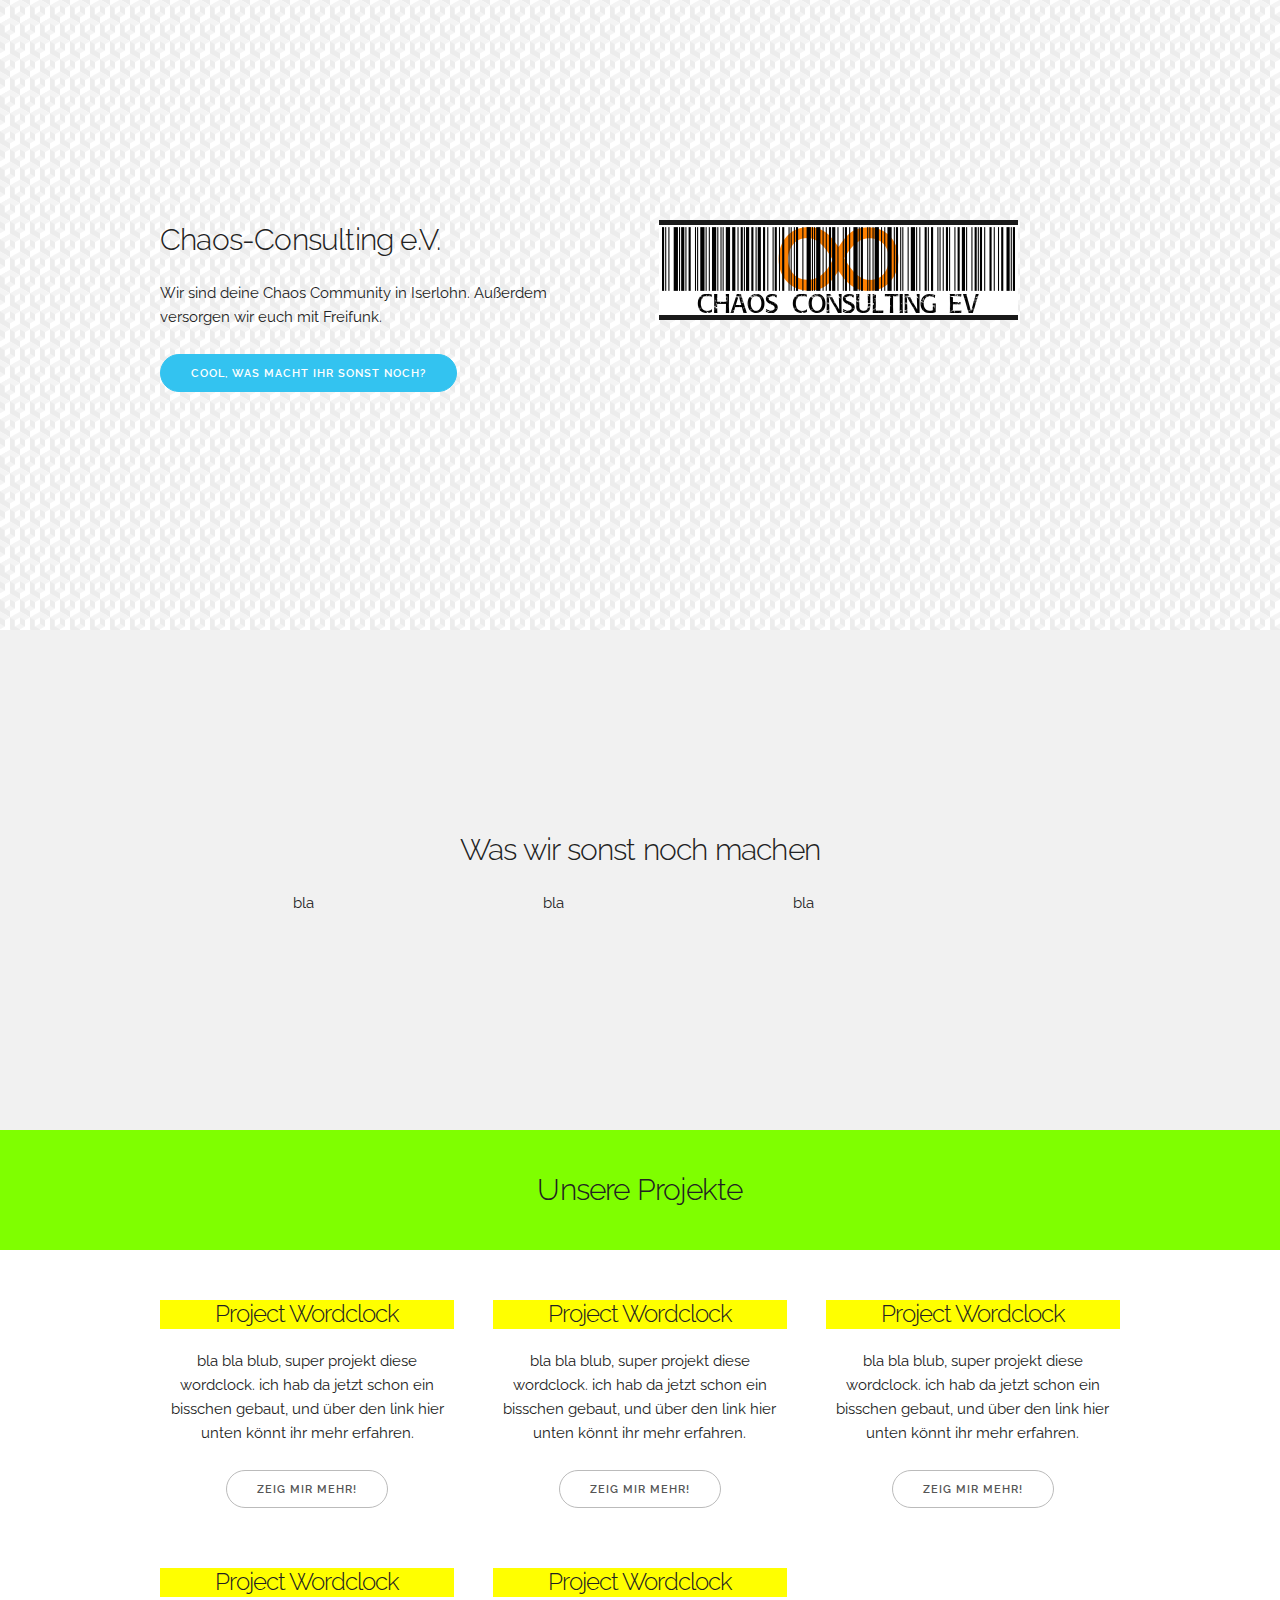
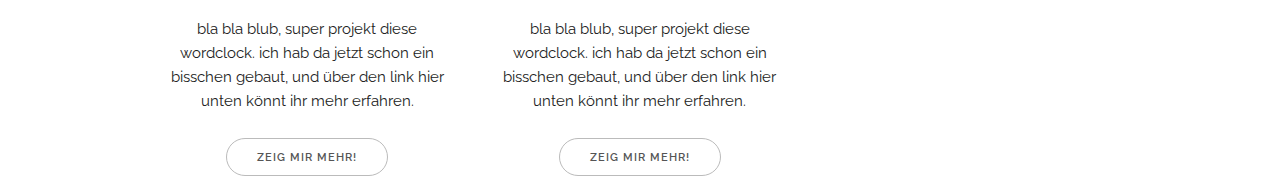
==== index.html @ 40492f84 "Started to work on the new design" ====
<!doctype html>
<html class="no-js" lang="de">
<head>
    <meta charset="utf-8">
    <meta http-equiv="x-ua-compatible" content="ie=edge">
    <title>Chaos Consulting e.V.</title>
    <meta name="description" content="Chaos Consulting e.V. Iserlohn">
    <meta name="viewport" content="width=device-width, initial-scale=1">

    <link href="//fonts.googleapis.com/css?family=Raleway:400,300,600" rel="stylesheet" type="text/css">

    <link rel="stylesheet" href="css/normalize.css">
    <link rel="stylesheet" href="css/skeleton.css">
    <link rel="stylesheet" href="css/sections.css">
    <link rel="stylesheet" href="css/custom.css">
    <link rel="stylesheet" href="css/font-awesome.min.css">

    <link rel="icon" type="image/png" href="images/favicon.png">
    <!--<link rel="apple-touch-icon" href="apple-touch-icon.png">-->
</head>
<body>
<!--[if lt IE 8]>
<p class="browserupgrade">You are using an <strong>outdated</strong> browser. Please <a href="http://browsehappy.com/">upgrade your browser</a> to improve your experience.</p>
<![endif]-->

<div class="section hero">
    <div class="container">
        <div class="row">
            <div class="six columns">
                <h4>Chaos-Consulting e.V.</h4>
                <p>
                    Wir sind deine Chaos Community in Iserlohn.
                    Außerdem versorgen wir euch mit Freifunk.
                </p>
                <a class="button button-primary">Cool, was macht ihr sonst noch?</a>
            </div>
            <div class="six columns">
                <img src="images/cc_header.png">
            </div>
        </div>
    </div>
</div>

<div class="section what-we-do">
    <div class="container">
        <div class="row">
            <div class="twelve columns">
                <h4>Was wir sonst noch machen</h4>
            </div>
            <div class="three columns">
                <p>bla</p>
            </div>
            <div class="three columns">
                <p>bla</p>
            </div>
            <div class="three columns">
                <p>bla</p>
            </div>
        </div>
    </div>
</div>

<div class="heading">
    <div class="container">
        <h4>Unsere Projekte</h4>
    </div>
</div>

<div class="projects">
    <div class="container">
        <div class="row">
            <div class="four columns project">
                <h1 class="sectionedit1">Project Wordclock</h1>
                <div class="level1">
                    <p>
                        bla bla blub, super projekt diese wordclock. ich hab da jetzt schon ein bisschen gebaut, und
                        über den link hier unten könnt ihr mehr erfahren.
                    </p>
                </div>
                <a href="#" class="button">Zeig mir mehr!</a>
            </div>
            <div class="four columns project">
                <h1 class="sectionedit1">Project Wordclock</h1>
                <div class="level1">
                    <p>
                        bla bla blub, super projekt diese wordclock. ich hab da jetzt schon ein bisschen gebaut, und
                        über den link hier unten könnt ihr mehr erfahren.
                    </p>
                </div>
                <a href="#" class="button">Zeig mir mehr!</a>
            </div>
            <div class="four columns project">
                <h1 class="sectionedit1">Project Wordclock</h1>
                <div class="level1">
                    <p>
                        bla bla blub, super projekt diese wordclock. ich hab da jetzt schon ein bisschen gebaut, und
                        über den link hier unten könnt ihr mehr erfahren.
                    </p>
                </div>
                <a href="#" class="button">Zeig mir mehr!</a>
            </div>
        </div>
        <div class="row">
            <div class="four columns project">
                <h1 class="sectionedit1">Project Wordclock</h1>
                <div class="level1">
                    <p>
                        bla bla blub, super projekt diese wordclock. ich hab da jetzt schon ein bisschen gebaut, und
                        über den link hier unten könnt ihr mehr erfahren.
                    </p>
                </div>
                <a href="#" class="button">Zeig mir mehr!</a>
            </div>
            <div class="four columns project">
                <h1 class="sectionedit1">Project Wordclock</h1>
                <div class="level1">
                    <p>
                        bla bla blub, super projekt diese wordclock. ich hab da jetzt schon ein bisschen gebaut, und
                        über den link hier unten könnt ihr mehr erfahren.
                    </p>
                </div>
                <a href="#" class="button">Zeig mir mehr!</a>
            </div>
        </div>
    </div>
</div>

</body>
</html>
---- css/skeleton.css ----
/*
* Skeleton V2.0.4
* Copyright 2014, Dave Gamache
* www.getskeleton.com
* Free to use under the MIT license.
* http://www.opensource.org/licenses/mit-license.php
* 12/29/2014
*/


/* Table of contents
––––––––––––––––––––––––––––––––––––––––––––––––––
- Grid
- Base Styles
- Typography
- Links
- Buttons
- Forms
- Lists
- Code
- Tables
- Spacing
- Utilities
- Clearing
- Media Queries
*/


/* Grid
–––––––––––––––––––––––––––––––––––––––––––––––––– */
.container {
  position: relative;
  width: 100%;
  max-width: 960px;
  margin: 0 auto;
  padding: 0 20px;
  box-sizing: border-box; }
.column,
.columns {
  width: 100%;
  float: left;
  box-sizing: border-box; }

/* For devices larger than 400px */
@media (min-width: 400px) {
  .container {
    width: 85%;
    padding: 0; }
}

/* For devices larger than 550px */
@media (min-width: 550px) {
  .container {
    width: 80%; }
  .column,
  .columns {
    margin-left: 4%; }
  .column:first-child,
  .columns:first-child {
    margin-left: 0; }

  .one.column,
  .one.columns                    { width: 4.66666666667%; }
  .two.columns                    { width: 13.3333333333%; }
  .three.columns                  { width: 22%;            }
  .four.columns                   { width: 30.6666666667%; }
  .five.columns                   { width: 39.3333333333%; }
  .six.columns                    { width: 48%;            }
  .seven.columns                  { width: 56.6666666667%; }
  .eight.columns                  { width: 65.3333333333%; }
  .nine.columns                   { width: 74.0%;          }
  .ten.columns                    { width: 82.6666666667%; }
  .eleven.columns                 { width: 91.3333333333%; }
  .twelve.columns                 { width: 100%; margin-left: 0; }

  .one-third.column               { width: 30.6666666667%; }
  .two-thirds.column              { width: 65.3333333333%; }

  .one-half.column                { width: 48%; }

  /* Offsets */
  .offset-by-one.column,
  .offset-by-one.columns          { margin-left: 8.66666666667%; }
  .offset-by-two.column,
  .offset-by-two.columns          { margin-left: 17.3333333333%; }
  .offset-by-three.column,
  .offset-by-three.columns        { margin-left: 26%;            }
  .offset-by-four.column,
  .offset-by-four.columns         { margin-left: 34.6666666667%; }
  .offset-by-five.column,
  .offset-by-five.columns         { margin-left: 43.3333333333%; }
  .offset-by-six.column,
  .offset-by-six.columns          { margin-left: 52%;            }
  .offset-by-seven.column,
  .offset-by-seven.columns        { margin-left: 60.6666666667%; }
  .offset-by-eight.column,
  .offset-by-eight.columns        { margin-left: 69.3333333333%; }
  .offset-by-nine.column,
  .offset-by-nine.columns         { margin-left: 78.0%;          }
  .offset-by-ten.column,
  .offset-by-ten.columns          { margin-left: 86.6666666667%; }
  .offset-by-eleven.column,
  .offset-by-eleven.columns       { margin-left: 95.3333333333%; }

  .offset-by-one-third.column,
  .offset-by-one-third.columns    { margin-left: 34.6666666667%; }
  .offset-by-two-thirds.column,
  .offset-by-two-thirds.columns   { margin-left: 69.3333333333%; }

  .offset-by-one-half.column,
  .offset-by-one-half.columns     { margin-left: 52%; }

}


/* Base Styles
–––––––––––––––––––––––––––––––––––––––––––––––––– */
/* NOTE
html is set to 62.5% so that all the REM measurements throughout Skeleton
are based on 10px sizing. So basically 1.5rem = 15px :) */
html {
  font-size: 62.5%; }
body {
  font-size: 1.5em; /* currently ems cause chrome bug misinterpreting rems on body element */
  line-height: 1.6;
  font-weight: 400;
  font-family: "Raleway", "HelveticaNeue", "Helvetica Neue", Helvetica, Arial, sans-serif;
  color: #222; }


/* Typography
–––––––––––––––––––––––––––––––––––––––––––––––––– */
h1, h2, h3, h4, h5, h6 {
  margin-top: 0;
  margin-bottom: 2rem;
  font-weight: 300; }
h1 { font-size: 4.0rem; line-height: 1.2;  letter-spacing: -.1rem;}
h2 { font-size: 3.6rem; line-height: 1.25; letter-spacing: -.1rem; }
h3 { font-size: 3.0rem; line-height: 1.3;  letter-spacing: -.1rem; }
h4 { font-size: 2.4rem; line-height: 1.35; letter-spacing: -.08rem; }
h5 { font-size: 1.8rem; line-height: 1.5;  letter-spacing: -.05rem; }
h6 { font-size: 1.5rem; line-height: 1.6;  letter-spacing: 0; }

/* Larger than phablet */
@media (min-width: 550px) {
  h1 { font-size: 5.0rem; }
  h2 { font-size: 4.2rem; }
  h3 { font-size: 3.6rem; }
  h4 { font-size: 3.0rem; }
  h5 { font-size: 2.4rem; }
  h6 { font-size: 1.5rem; }
}

p {
  margin-top: 0; }


/* Links
–––––––––––––––––––––––––––––––––––––––––––––––––– */
a {
  color: #1EAEDB; }
a:hover {
  color: #0FA0CE; }


/* Buttons
–––––––––––––––––––––––––––––––––––––––––––––––––– */
.button,
button,
input[type="submit"],
input[type="reset"],
input[type="button"] {
  display: inline-block;
  height: 38px;
  padding: 0 30px;
  color: #555;
  text-align: center;
  font-size: 11px;
  font-weight: 600;
  line-height: 38px;
  letter-spacing: .1rem;
  text-transform: uppercase;
  text-decoration: none;
  white-space: nowrap;
  background-color: transparent;
  border-radius: 4px;
  border: 1px solid #bbb;
  cursor: pointer;
  box-sizing: border-box; }
.button:hover,
button:hover,
input[type="submit"]:hover,
input[type="reset"]:hover,
input[type="button"]:hover,
.button:focus,
button:focus,
input[type="submit"]:focus,
input[type="reset"]:focus,
input[type="button"]:focus {
  color: #333;
  border-color: #888;
  outline: 0; }
.button.button-primary,
button.button-primary,
input[type="submit"].button-primary,
input[type="reset"].button-primary,
input[type="button"].button-primary {
  color: #FFF;
  background-color: #33C3F0;
  border-color: #33C3F0; }
.button.button-primary:hover,
button.button-primary:hover,
input[type="submit"].button-primary:hover,
input[type="reset"].button-primary:hover,
input[type="button"].button-primary:hover,
.button.button-primary:focus,
button.button-primary:focus,
input[type="submit"].button-primary:focus,
input[type="reset"].button-primary:focus,
input[type="button"].button-primary:focus {
  color: #FFF;
  background-color: #1EAEDB;
  border-color: #1EAEDB; }


/* Forms
–––––––––––––––––––––––––––––––––––––––––––––––––– */
input[type="email"],
input[type="number"],
input[type="search"],
input[type="text"],
input[type="tel"],
input[type="url"],
input[type="password"],
textarea,
select {
  height: 38px;
  padding: 6px 10px; /* The 6px vertically centers text on FF, ignored by Webkit */
  background-color: #fff;
  border: 1px solid #D1D1D1;
  border-radius: 4px;
  box-shadow: none;
  box-sizing: border-box; }
/* Removes awkward default styles on some inputs for iOS */
input[type="email"],
input[type="number"],
input[type="search"],
input[type="text"],
input[type="tel"],
input[type="url"],
input[type="password"],
textarea {
  -webkit-appearance: none;
     -moz-appearance: none;
          appearance: none; }
textarea {
  min-height: 65px;
  padding-top: 6px;
  padding-bottom: 6px; }
input[type="email"]:focus,
input[type="number"]:focus,
input[type="search"]:focus,
input[type="text"]:focus,
input[type="tel"]:focus,
input[type="url"]:focus,
input[type="password"]:focus,
textarea:focus,
select:focus {
  border: 1px solid #33C3F0;
  outline: 0; }
label,
legend {
  display: block;
  margin-bottom: .5rem;
  font-weight: 600; }
fieldset {
  padding: 0;
  border-width: 0; }
input[type="checkbox"],
input[type="radio"] {
  display: inline; }
label > .label-body {
  display: inline-block;
  margin-left: .5rem;
  font-weight: normal; }


/* Lists
–––––––––––––––––––––––––––––––––––––––––––––––––– */
ul {
  list-style: circle inside; }
ol {
  list-style: decimal inside; }
ol, ul {
  padding-left: 0;
  margin-top: 0; }
ul ul,
ul ol,
ol ol,
ol ul {
  margin: 1.5rem 0 1.5rem 3rem;
  font-size: 90%; }
li {
  margin-bottom: 1rem; }


/* Code
–––––––––––––––––––––––––––––––––––––––––––––––––– */
code {
  padding: .2rem .5rem;
  margin: 0 .2rem;
  font-size: 90%;
  white-space: nowrap;
  background: #F1F1F1;
  border: 1px solid #E1E1E1;
  border-radius: 4px; }
pre > code {
  display: block;
  padding: 1rem 1.5rem;
  white-space: pre; }


/* Tables
–––––––––––––––––––––––––––––––––––––––––––––––––– */
th,
td {
  padding: 12px 15px;
  text-align: left;
  border-bottom: 1px solid #E1E1E1; }
th:first-child,
td:first-child {
  padding-left: 0; }
th:last-child,
td:last-child {
  padding-right: 0; }


/* Spacing
–––––––––––––––––––––––––––––––––––––––––––––––––– */
button,
.button {
  margin-bottom: 1rem; }
input,
textarea,
select,
fieldset {
  margin-bottom: 1.5rem; }
pre,
blockquote,
dl,
figure,
table,
p,
ul,
ol,
form {
  margin-bottom: 2.5rem; }


/* Utilities
–––––––––––––––––––––––––––––––––––––––––––––––––– */
.u-full-width {
  width: 100%;
  box-sizing: border-box; }
.u-max-full-width {
  max-width: 100%;
  box-sizing: border-box; }
.u-pull-right {
  float: right; }
.u-pull-left {
  float: left; }


/* Misc
–––––––––––––––––––––––––––––––––––––––––––––––––– */
hr {
  margin-top: 3rem;
  margin-bottom: 3.5rem;
  border-width: 0;
  border-top: 1px solid #E1E1E1; }


/* Clearing
–––––––––––––––––––––––––––––––––––––––––––––––––– */

/* Self Clearing Goodness */
.container:after,
.row:after,
.u-cf {
  content: "";
  display: table;
  clear: both; }


/* Media Queries
–––––––––––––––––––––––––––––––––––––––––––––––––– */
/*
Note: The best way to structure the use of media queries is to create the queries
near the relevant code. For example, if you wanted to change the styles for buttons
on small devices, paste the mobile query code up in the buttons section and style it
there.
*/


/* Larger than mobile */
@media (min-width: 400px) {}

/* Larger than phablet (also point when grid becomes active) */
@media (min-width: 550px) {}

/* Larger than tablet */
@media (min-width: 750px) {}

/* Larger than desktop */
@media (min-width: 1000px) {}

/* Larger than Desktop HD */
@media (min-width: 1200px) {}
---- css/sections.css ----
/* Shared
–––––––––––––––––––––––––––––––––––––––––––––––––– */
.button {
    border-radius: 100px;
}

/* Sections
–––––––––––––––––––––––––––––––––––––––––––––––––– */
.section {
    padding: 8rem 0 7rem;
    text-align: center;
}
.section-heading,
.section-description {
    margin-bottom: 1.2rem;
}

.heading {
    padding: 4rem 0 2rem;
    text-align: center;
    background-color: chartreuse;
}

/* Hero
–––––––––––––––––––––––––––––––––––––––––––––––––– */
.phones {
    position: relative;
}
.phone {
    position: relative;
    max-width: 80%;
    margin: 3rem auto -12rem;
}
.phone + .phone {
    display: none;
}

.what-we-do {
    background-color: #F1F1F1;
}

/* Values
–––––––––––––––––––––––––––––––––––––––––––––––––– */
.values {
    background-image: url('../images/values-bg.jpg');
    background-size: cover;
    color: #fff;
    padding-bottom: 5rem;
}
.value-multiplier {
    margin-bottom: .5rem;
    color: #11DFC7;
}
.value-heading {
    margin-bottom: .3rem;
}
.value-description {
    opacity: .8;
    font-weight: 300;
}

/* Help
–––––––––––––––––––––––––––––––––––––––––––––––––– */
.get-help {
    border-bottom: 1px solid #ddd;
}

/* Categories
–––––––––––––––––––––––––––––––––––––––––––––––––– */
.categories {
    background-image: url('../images/values-bg.jpg');
    background-size: cover;
    color: #fff;
}
.categories .section-description {
    margin-bottom: 4rem;
}

.hero {
    background-color: dodgerblue;
    background-image: url("../images/cutcubes.png");
}

/* Bigger than 550 */
@media (min-width: 550px) {
    .section {
        padding: 12rem 0 11rem;
    }
    .hero {
        padding-bottom: 12rem;
        text-align: left;
        height: 165px;
    }
    .phone {
        position: absolute;
        top: -7rem;
        right: 3rem;
        max-height: 362px;
        z-index: 3;
    }
    .phone + .phone {
        top: -6rem;
        display: block;
        max-width: 73.8%;
        right: 0;
        z-index: 2;
        max-height: 338px;
    }
    .hero-heading {
        font-size: 2.4rem;
    }
}

/* Bigger than 750 */
@media (min-width: 750px) {
    .hero {
        height: 190px;
    }
    .hero-heading {
        font-size: 2.6rem;
    }
    .section {
        padding: 14rem 0 15rem;
    }
    .hero {
        padding: 16rem 0 14rem;
    }
    .section-description {
        max-width: 60%;
        margin-left: auto;
        margin-right: auto;
    }
    .phone {
        top: -14rem;
        right: 5rem;
        max-height: 510px;
    }
    .phone + .phone {
        top: -12rem;
        max-height: 472px;
    }
    .categories {
        padding: 15rem 0 8rem;
    }
}

/* Bigger than 1000 */
@media (min-width: 1000px) {
    .section {
        padding: 20rem 0 19rem;
    }
    .hero {
        padding: 22rem 0;
    }
    .hero-heading {
        font-size: 3.0rem;
    }
    .phone {
        top: -16rem;
        max-height: 615px;
    }
    .phone + .phone {
        top: -14rem;
        max-height: 570px;
    }
}
---- css/custom.css ----
.hl {
    background-color: #33C3F0;
}

.project h1 {
    background-color: yellow;
    font-size: 2.4rem;
}

.project {
    margin-top: 50px;
    text-align: center;
}
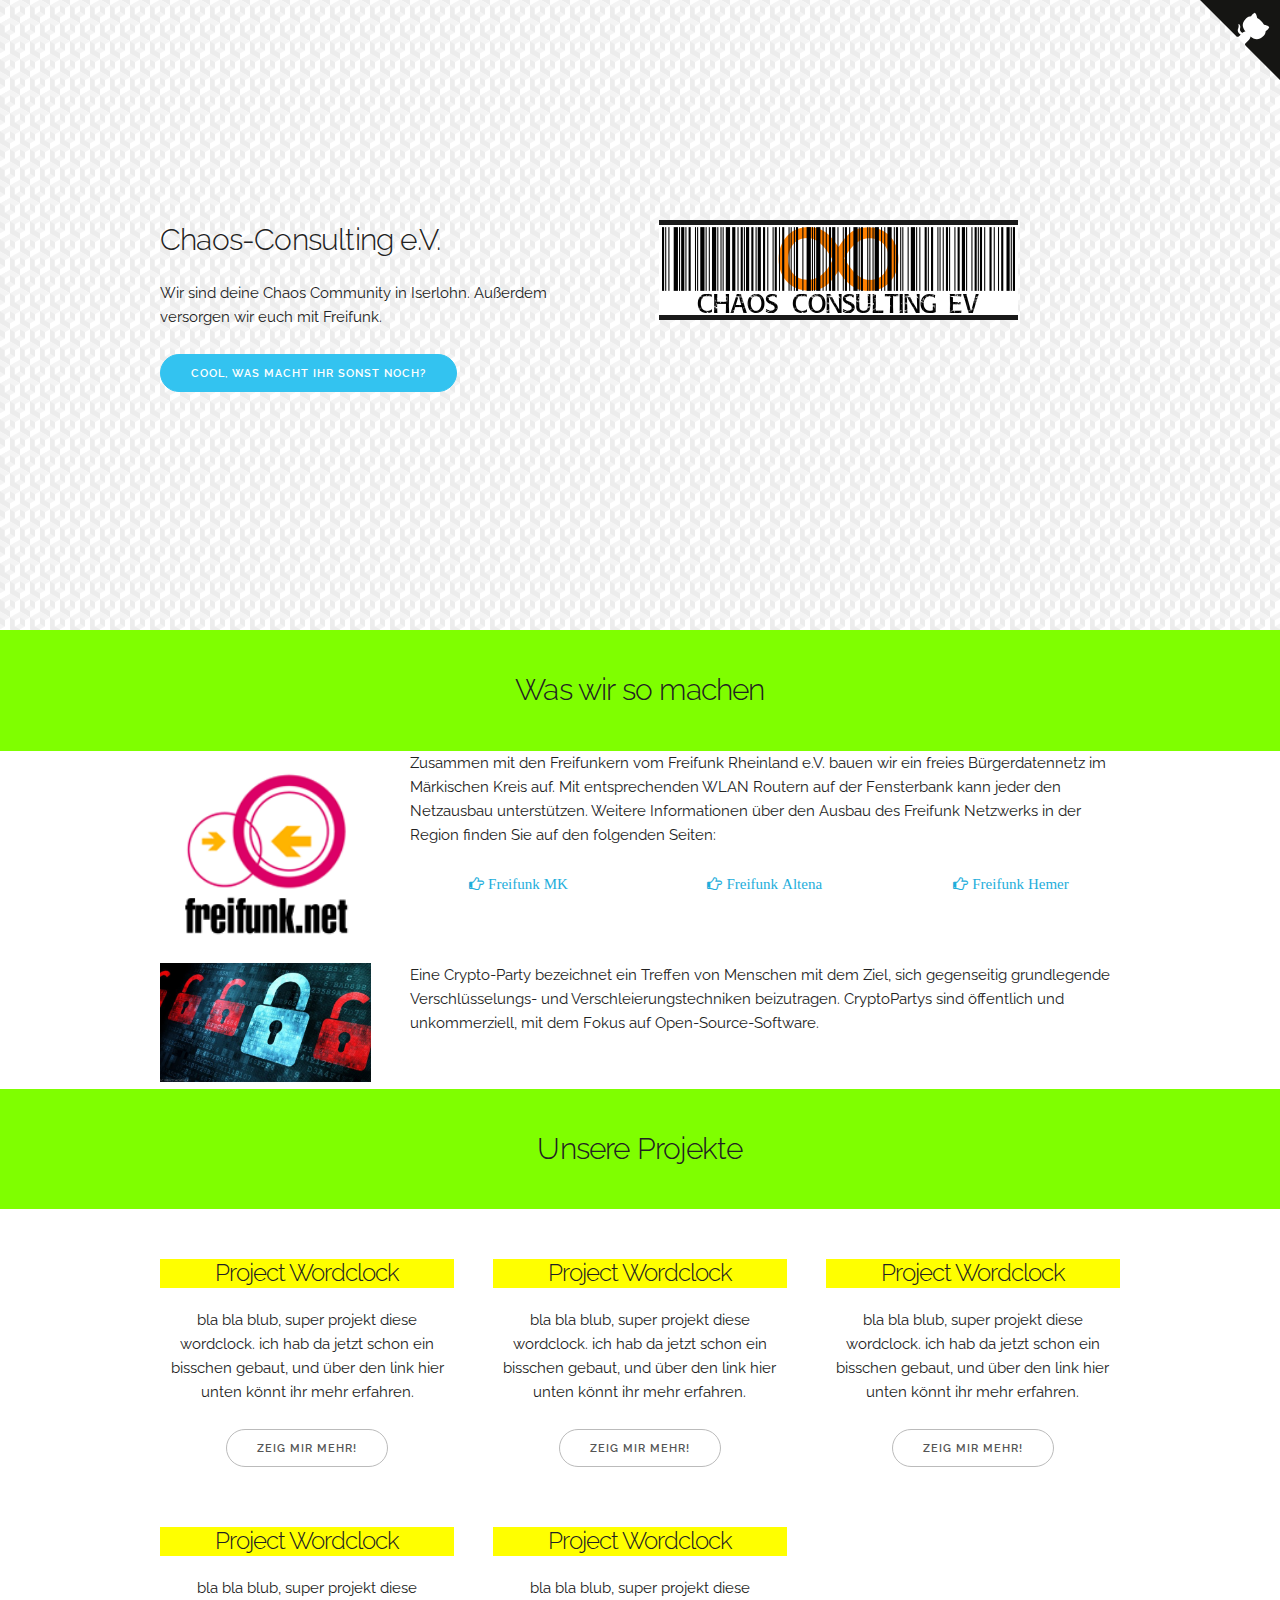
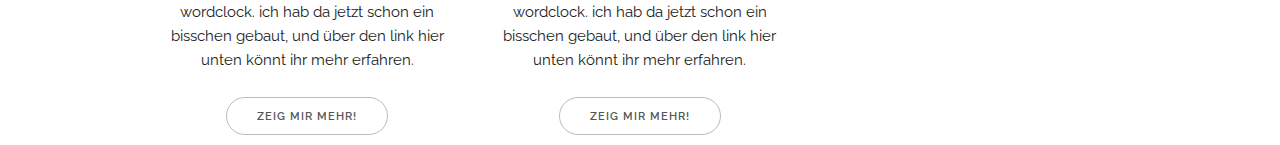
==== commit 551270c3: "Added GitHub ribbon, some content" ====
--- a/index.html
+++ b/index.html
@@ -12,8 +12,8 @@
     <link rel="stylesheet" href="css/normalize.css">
     <link rel="stylesheet" href="css/skeleton.css">
     <link rel="stylesheet" href="css/sections.css">
+    <link rel="stylesheet" href="css/font-awesome.min.css">
     <link rel="stylesheet" href="css/custom.css">
-    <link rel="stylesheet" href="css/font-awesome.min.css">
 
     <link rel="icon" type="image/png" href="images/favicon.png">
     <!--<link rel="apple-touch-icon" href="apple-touch-icon.png">-->
@@ -22,6 +22,14 @@
 <!--[if lt IE 8]>
 <p class="browserupgrade">You are using an <strong>outdated</strong> browser. Please <a href="http://browsehappy.com/">upgrade your browser</a> to improve your experience.</p>
 <![endif]-->
+
+<a href="https://github.com/chaos-consulting" class="github-corner">
+    <svg width="80" height="80" viewBox="0 0 250 250" style="fill:#151513; color:#fff; position: fixed; top: 0; border: 0; right: 0;">
+        <path d="M0,0 L115,115 L130,115 L142,142 L250,250 L250,0 Z"></path>
+        <path d="M128.3,109.0 C113.8,99.7 119.0,89.6 119.0,89.6 C122.0,82.7 120.5,78.6 120.5,78.6 C119.2,72.0 123.4,76.3 123.4,76.3 C127.3,80.9 125.5,87.3 125.5,87.3 C122.9,97.6 130.6,101.9 134.4,103.2" fill="currentColor" style="transform-origin: 130px 106px;" class="octo-arm"></path>
+        <path d="M115.0,115.0 C114.9,115.1 118.7,116.5 119.8,115.4 L133.7,101.6 C136.9,99.2 139.9,98.4 142.2,98.6 C133.8,88.0 127.5,74.4 143.8,58.0 C148.5,53.4 154.0,51.2 159.7,51.0 C160.3,49.4 163.2,43.6 171.4,40.1 C171.4,40.1 176.1,42.5 178.8,56.2 C183.1,58.6 187.2,61.8 190.9,65.4 C194.5,69.0 197.7,73.2 200.1,77.6 C213.8,80.2 216.3,84.9 216.3,84.9 C212.7,93.1 206.9,96.0 205.4,96.6 C205.1,102.4 203.0,107.8 198.3,112.5 C181.9,128.9 168.3,122.5 157.7,114.1 C157.9,116.9 156.7,120.9 152.7,124.9 L141.0,136.5 C139.8,137.7 141.6,141.9 141.8,141.8 Z" fill="currentColor" class="octo-body"></path>
+    </svg>
+</a>
 
 <div class="section hero">
     <div class="container">
@@ -41,20 +49,48 @@
     </div>
 </div>
 
-<div class="section what-we-do">
+<div class="heading">
     <div class="container">
+        <h4>Was wir so machen</h4>
+    </div>
+</div>
+
+<div>
+    <div class="container what-we-do">
         <div class="row">
-            <div class="twelve columns">
-                <h4>Was wir sonst noch machen</h4>
+            <div class="three columns">
+                <img src="images/freifunknet.png">
             </div>
+            <div class="nine columns">
+                <p>
+                    Zusammen mit den Freifunkern vom Freifunk Rheinland e.V. bauen wir ein freies Bürgerdatennetz im
+                    Märkischen Kreis auf. Mit entsprechenden WLAN Routern auf der Fensterbank kann jeder den Netzausbau
+                    unterstützen. Weitere Informationen über den Ausbau des Freifunk Netzwerks in der Region finden Sie
+                    auf den folgenden Seiten:
+                </p>
+                <div class="row ff">
+                    <div class="four columns">
+                        <a href="http://www.freifunk-mk.de"><i class="fa fa-hand-o-right"> Freifunk MK</i></a>
+                    </div>
+                    <div class="four columns">
+                        <a href="http://www.freifunk-altena.de"><i class="fa fa-hand-o-right"> Freifunk Altena</i></a>
+                    </div>
+                    <div class="four columns">
+                        <a href="http://www.freifunk-hemer.de"><i class="fa fa-hand-o-right"> Freifunk Hemer</i></a>
+                    </div>
+                </div>
+            </div>
+        </div>
+        <div class="row">
             <div class="three columns">
-                <p>bla</p>
+                <img src="images/cryptoparty.jpeg">
             </div>
-            <div class="three columns">
-                <p>bla</p>
-            </div>
-            <div class="three columns">
-                <p>bla</p>
+            <div class="nine columns">
+                <p>
+                    Eine Crypto-Party bezeichnet ein Treffen von Menschen mit dem Ziel, sich gegenseitig grundlegende
+                    Verschlüsselungs- und Verschleierungstechniken beizutragen. CryptoPartys sind öffentlich und
+                    unkommerziell, mit dem Fokus auf Open-Source-Software.
+                </p>
             </div>
         </div>
     </div>
--- a/css/sections.css
+++ b/css/sections.css
@@ -35,8 +35,12 @@
     display: none;
 }
 
-.what-we-do {
-    background-color: #F1F1F1;
+/*.what-we-do {*/
+    /*background-color: #F1F1F1;*/
+/*}*/
+
+.what-we-do img {
+    width: 100%;
 }
 
 /* Values
--- a/css/custom.css
+++ b/css/custom.css
@@ -10,4 +10,41 @@
 .project {
     margin-top: 50px;
     text-align: center;
+}
+
+.github-corner:hover .octo-arm {
+    animation:octocat-wave 560ms ease-in-out
+}
+
+@keyframes octocat-wave {
+    0%, 100% {
+        transform: rotate(0)
+    }
+
+    20%, 60% {
+        transform: rotate(-25deg)
+    }
+
+    40%, 80% {
+        transform: rotate(10deg)
+    }
+}
+
+@media (max-width:500px) {
+    .github-corner:hover .octo-arm {
+        animation: none
+    }
+
+    .github-corner .octo-arm {
+        animation: octocat-wave 560ms ease-in-out
+    }
+}
+
+.ff {
+    text-align: center;
+}
+
+.ff a {
+    /*background-color: red;*/
+    font-family: "Raleway";
 }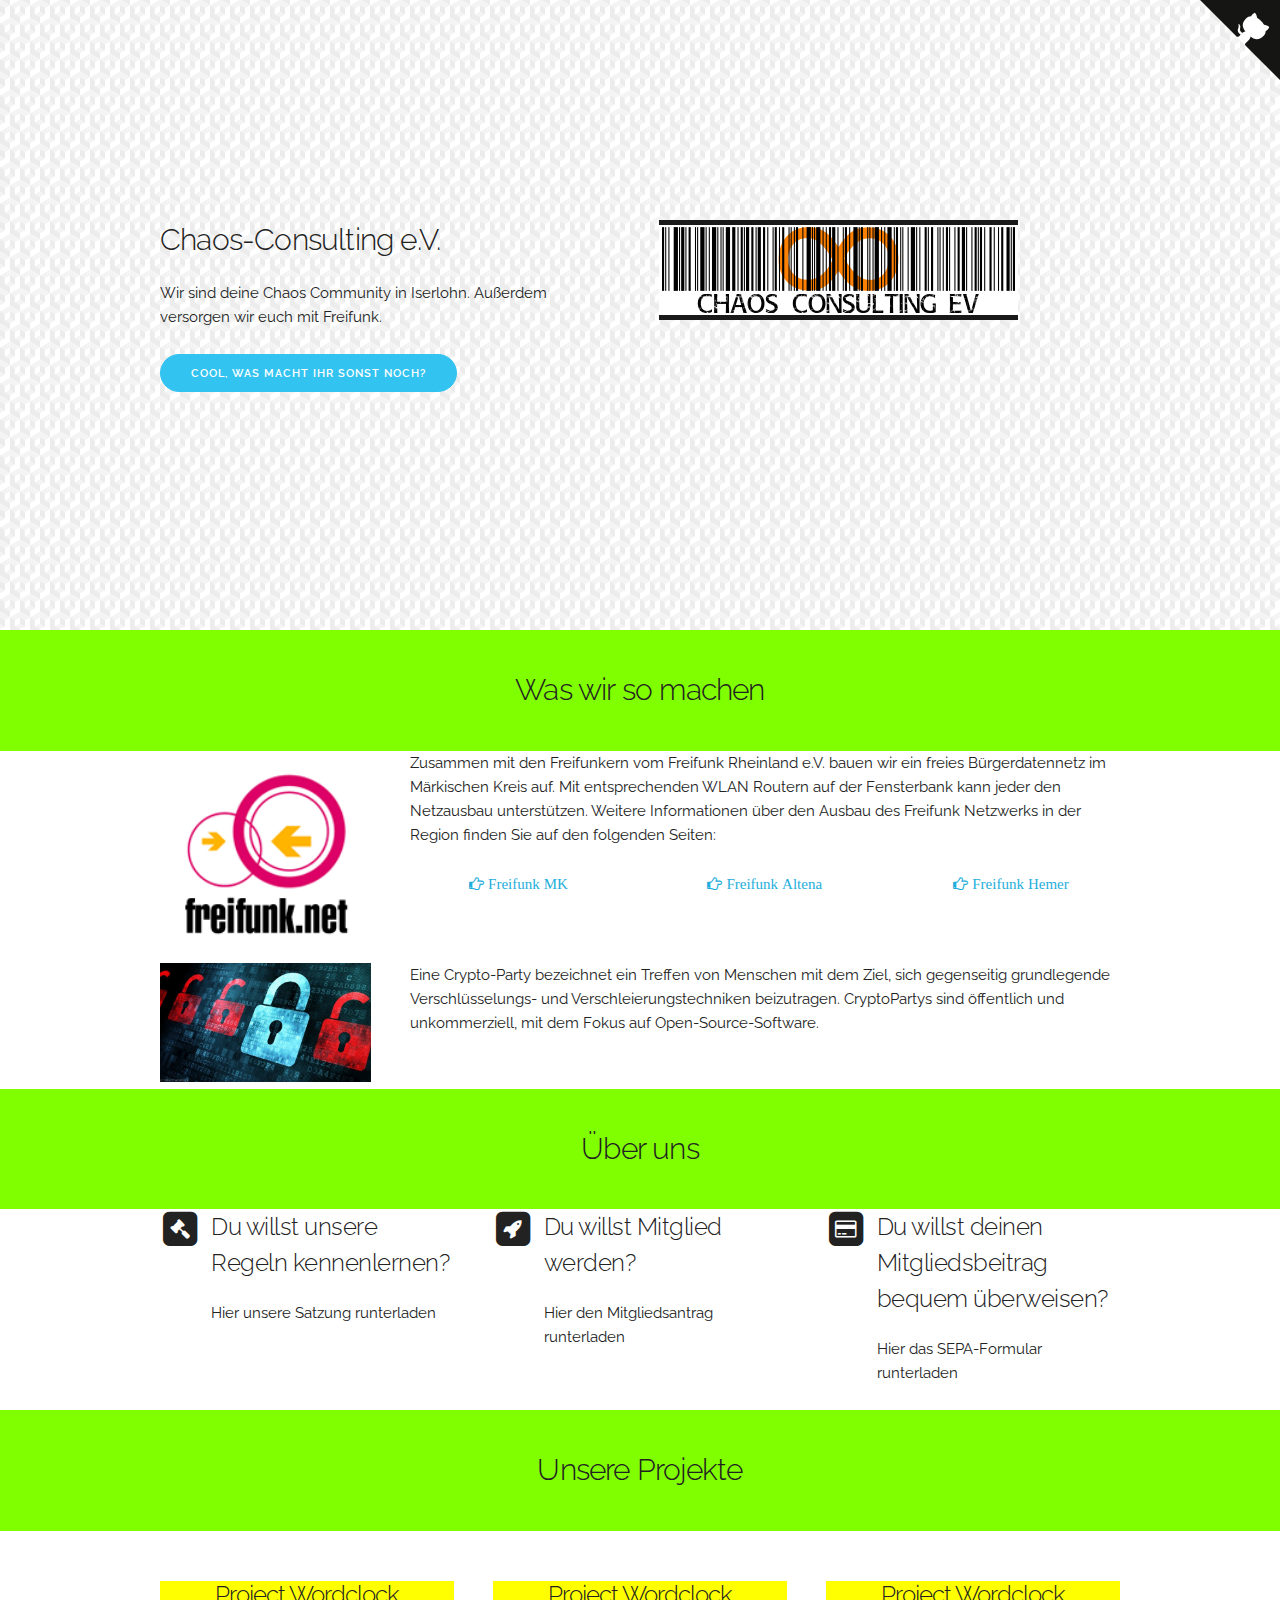
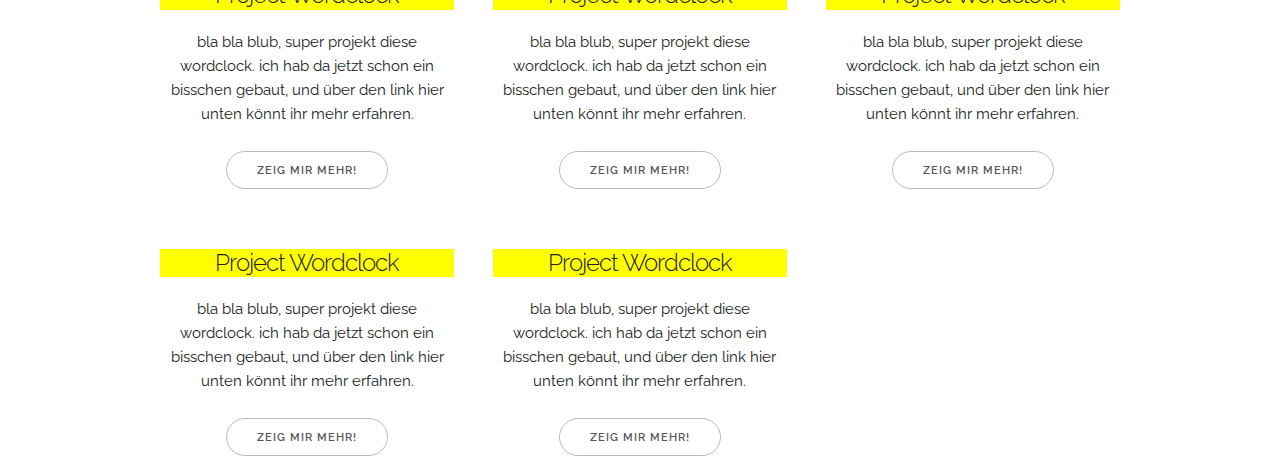
==== commit 11e26c07: "Club related links" ====
--- a/index.html
+++ b/index.html
@@ -98,6 +98,73 @@
 
 <div class="heading">
     <div class="container">
+        <h4>Über uns</h4>
+    </div>
+</div>
+
+<div class="club">
+    <div class="container">
+        <div class="row">
+            <div class="one-third column">
+
+                <div class="row">
+                    <div class="two columns">
+                        <span class="fa-stack fa-lg">
+                            <i class="fa fa-square fa-stack-2x" aria-hidden="true"></i>
+                            <i class="fa fa-legal fa-stack-1x fa-inverse" aria-hidden="true"></i>
+                        </span>
+                    </div>
+                    <div class="ten columns">
+                        <h5>Du willst unsere Regeln kennenlernen?</h5>
+                        <p>
+                            Hier unsere Satzung runterladen
+                        </p>
+                    </div>
+                </div>
+
+            </div>
+            <div class="one-third column">
+
+                <div class="row">
+                    <div class="two columns">
+                        <span class="fa-stack fa-lg">
+                            <i class="fa fa-square fa-stack-2x" aria-hidden="true"></i>
+                            <i class="fa fa-rocket fa-stack-1x fa-inverse" aria-hidden="true"></i>
+                        </span>
+                    </div>
+                    <div class="ten columns">
+                        <h5>Du willst Mitglied werden?</h5>
+                        <p>
+                            Hier den Mitgliedsantrag runterladen
+                        </p>
+                    </div>
+                </div>
+
+            </div>
+            <div class="one-third column">
+
+                <div class="row">
+                    <div class="two columns">
+                        <span class="fa-stack fa-lg">
+                            <i class="fa fa-square fa-stack-2x" aria-hidden="true"></i>
+                            <i class="fa fa-credit-card fa-stack-1x fa-inverse" aria-hidden="true"></i>
+                        </span>
+                    </div>
+                    <div class="ten columns">
+                        <h5>Du willst deinen Mitgliedsbeitrag bequem überweisen?</h5>
+                        <p>
+                            Hier das SEPA-Formular runterladen
+                        </p>
+                    </div>
+                </div>
+
+            </div>
+        </div>
+    </div>
+</div>
+
+<div class="heading">
+    <div class="container">
         <h4>Unsere Projekte</h4>
     </div>
 </div>
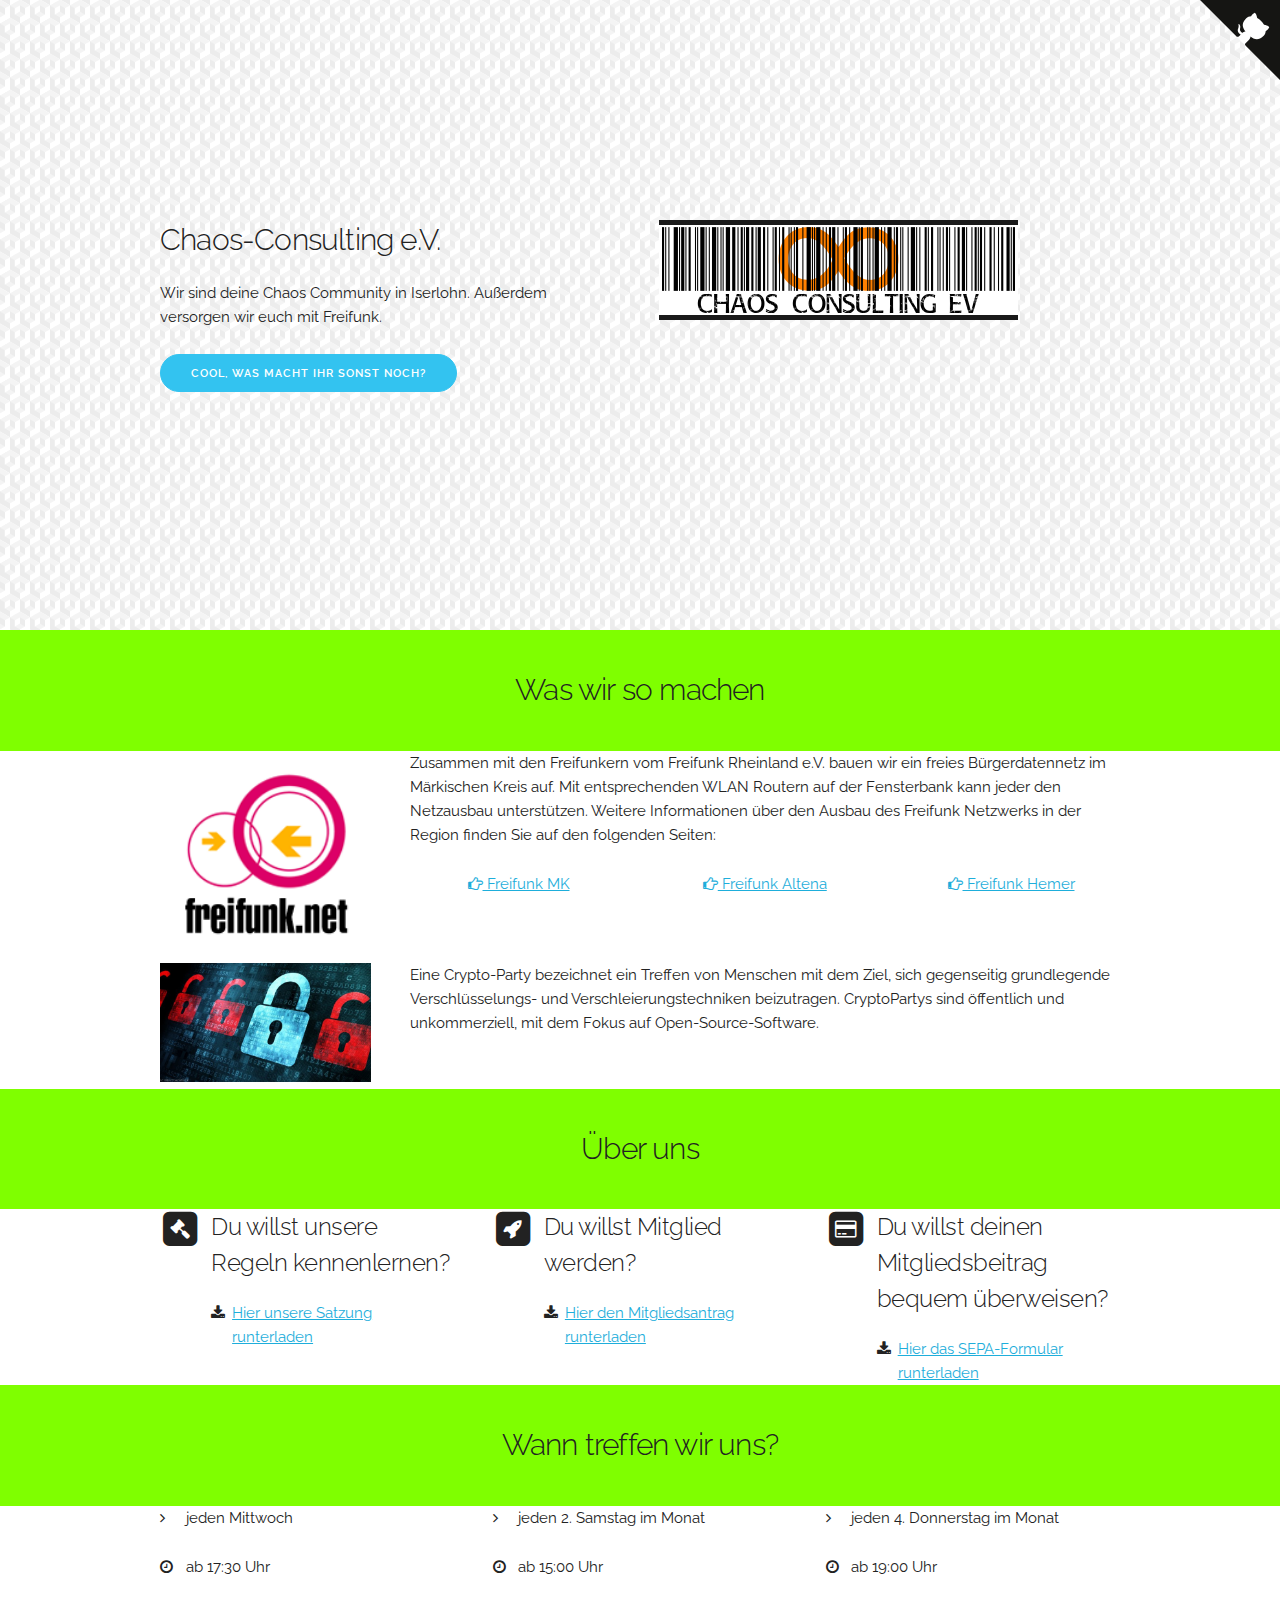
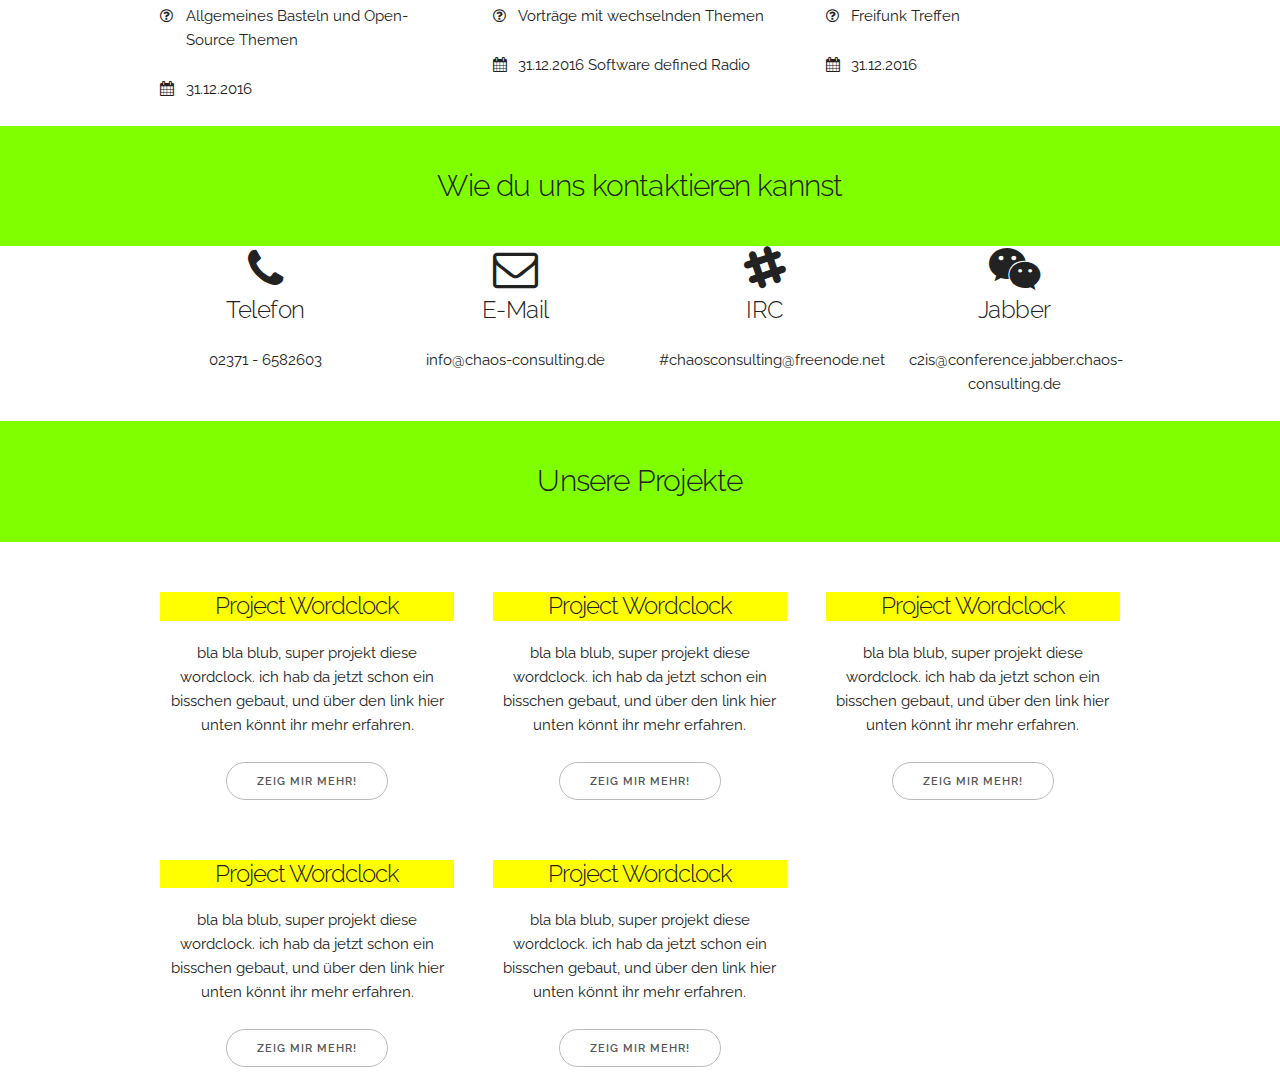
==== commit 54ebdcb7: "Added the meetings and contact section" ====
--- a/index.html
+++ b/index.html
@@ -70,13 +70,13 @@
                 </p>
                 <div class="row ff">
                     <div class="four columns">
-                        <a href="http://www.freifunk-mk.de"><i class="fa fa-hand-o-right"> Freifunk MK</i></a>
+                        <a href="http://www.freifunk-mk.de"><i class="fa fa-hand-o-right"></i> Freifunk MK</a>
                     </div>
                     <div class="four columns">
-                        <a href="http://www.freifunk-altena.de"><i class="fa fa-hand-o-right"> Freifunk Altena</i></a>
+                        <a href="http://www.freifunk-altena.de"><i class="fa fa-hand-o-right"></i> Freifunk Altena</a>
                     </div>
                     <div class="four columns">
-                        <a href="http://www.freifunk-hemer.de"><i class="fa fa-hand-o-right"> Freifunk Hemer</i></a>
+                        <a href="http://www.freifunk-hemer.de"><i class="fa fa-hand-o-right"></i> Freifunk Hemer</a>
                     </div>
                 </div>
             </div>
@@ -116,9 +116,14 @@
                     </div>
                     <div class="ten columns">
                         <h5>Du willst unsere Regeln kennenlernen?</h5>
-                        <p>
-                            Hier unsere Satzung runterladen
-                        </p>
+                        <div class="row">
+                            <div class="one column">
+                                <i class="fa fa-download"></i>
+                            </div>
+                            <div class="eleven columns">
+                                <a href="#">Hier unsere Satzung runterladen</a>
+                            </div>
+                        </div>
                     </div>
                 </div>
 
@@ -134,9 +139,14 @@
                     </div>
                     <div class="ten columns">
                         <h5>Du willst Mitglied werden?</h5>
-                        <p>
-                            Hier den Mitgliedsantrag runterladen
-                        </p>
+                        <div class="row">
+                            <div class="one column">
+                                <i class="fa fa-download"></i>
+                            </div>
+                            <div class="eleven columns">
+                                <a href="#">Hier den Mitgliedsantrag runterladen</a>
+                            </div>
+                        </div>
                     </div>
                 </div>
 
@@ -152,16 +162,172 @@
                     </div>
                     <div class="ten columns">
                         <h5>Du willst deinen Mitgliedsbeitrag bequem überweisen?</h5>
-                        <p>
-                            Hier das SEPA-Formular runterladen
-                        </p>
-                    </div>
-                </div>
-
-            </div>
-        </div>
-    </div>
-</div>
+                        <div class="row">
+                            <div class="one column">
+                                <i class="fa fa-download"></i>
+                            </div>
+                            <div class="eleven columns">
+                                <a href="#">Hier das SEPA-Formular runterladen</a>
+                            </div>
+                        </div>
+                    </div>
+                </div>
+
+            </div>
+        </div>
+    </div>
+</div>
+
+<div class="heading">
+    <div class="container">
+        <h4>Wann treffen wir uns?</h4>
+    </div>
+</div>
+
+<div class="club">
+    <div class="container">
+        <div class="row">
+            <div class="one-third column">
+                <div class="row">
+                    <div class="one column">
+                        <i class="fa fa-angle-right"></i>
+                    </div>
+                    <div class="eleven columns">
+                        <p>jeden Mittwoch</p>
+                    </div>
+                </div>
+                <div class="row">
+                    <div class="one column">
+                        <i class="fa fa-clock-o"></i>
+                    </div>
+                    <div class="eleven columns">
+                        <p>ab 17:30 Uhr</p>
+                    </div>
+                </div>
+                <div class="row">
+                    <div class="one column">
+                        <i class="fa fa-question-circle-o"></i>
+                    </div>
+                    <div class="eleven columns">
+                        <p>Allgemeines Basteln und Open-Source Themen</p>
+                    </div>
+                </div>
+                <div class="row">
+                    <div class="one column">
+                        <i class="fa fa-calendar"></i>
+                    </div>
+                    <div class="eleven columns">
+                        <p>31.12.2016</p>
+                    </div>
+                </div>
+            </div>
+            <div class="one-third column">
+                <div class="row">
+                    <div class="one column">
+                        <i class="fa fa-angle-right"></i>
+                    </div>
+                    <div class="eleven columns">
+                        <p>jeden 2. Samstag im Monat</p>
+                    </div>
+                </div>
+                <div class="row">
+                    <div class="one column">
+                        <i class="fa fa-clock-o"></i>
+                    </div>
+                    <div class="eleven columns">
+                        <p>ab 15:00 Uhr</p>
+                    </div>
+                </div>
+                <div class="row">
+                    <div class="one column">
+                        <i class="fa fa-question-circle-o"></i>
+                    </div>
+                    <div class="eleven columns">
+                        <p>Vorträge mit wechselnden Themen</p>
+                    </div>
+                </div>
+                <div class="row">
+                    <div class="one column">
+                        <i class="fa fa-calendar"></i>
+                    </div>
+                    <div class="eleven columns">
+                        <p>31.12.2016 Software defined Radio</p>
+                    </div>
+                </div>
+            </div>
+            <div class="one-third column">
+                <div class="row">
+                    <div class="one column">
+                        <i class="fa fa-angle-right"></i>
+                    </div>
+                    <div class="eleven columns">
+                        <p>jeden 4. Donnerstag im Monat</p>
+                    </div>
+                </div>
+                <div class="row">
+                    <div class="one column">
+                        <i class="fa fa-clock-o"></i>
+                    </div>
+                    <div class="eleven columns">
+                        <p>ab 19:00 Uhr</p>
+                    </div>
+                </div>
+                <div class="row">
+                    <div class="one column">
+                        <i class="fa fa-question-circle-o"></i>
+                    </div>
+                    <div class="eleven columns">
+                        <p>Freifunk Treffen</p>
+                    </div>
+                </div>
+                <div class="row">
+                    <div class="one column">
+                        <i class="fa fa-calendar"></i>
+                    </div>
+                    <div class="eleven columns">
+                        <p>31.12.2016</p>
+                    </div>
+                </div>
+            </div>
+        </div>
+    </div>
+</div>
+
+
+<div class="heading">
+    <div class="container">
+        <h4>Wie du uns kontaktieren kannst</h4>
+    </div>
+</div>
+
+<div class="club">
+    <div class="container">
+        <div class="row">
+            <div class="three columns contact">
+                <i class="fa fa-phone fa-3x"></i>
+                <h5>Telefon</h5>
+                <p>02371 - 6582603</p>
+            </div>
+            <div class="three columns contact">
+                <i class="fa fa-envelope-o fa-3x"></i>
+                <h5>E-Mail</h5>
+                <p>info@chaos-consulting.de</p>
+            </div>
+            <div class="three columns contact">
+                <i class="fa fa-slack fa-3x"></i>
+                <h5>IRC</h5>
+                <p>#chaosconsulting@freenode.net</p>
+            </div>
+            <div class="three columns contact">
+                <i class="fa fa-wechat fa-3x"></i>
+                <h5>Jabber</h5>
+                <p>c2is@conference.jabber.chaos-consulting.de</p>
+            </div>
+        </div>
+    </div>
+</div>
+
+
 
 <div class="heading">
     <div class="container">
--- a/css/custom.css
+++ b/css/custom.css
@@ -47,4 +47,8 @@
 .ff a {
     /*background-color: red;*/
     font-family: "Raleway";
+}
+
+.contact {
+    text-align: center;
 }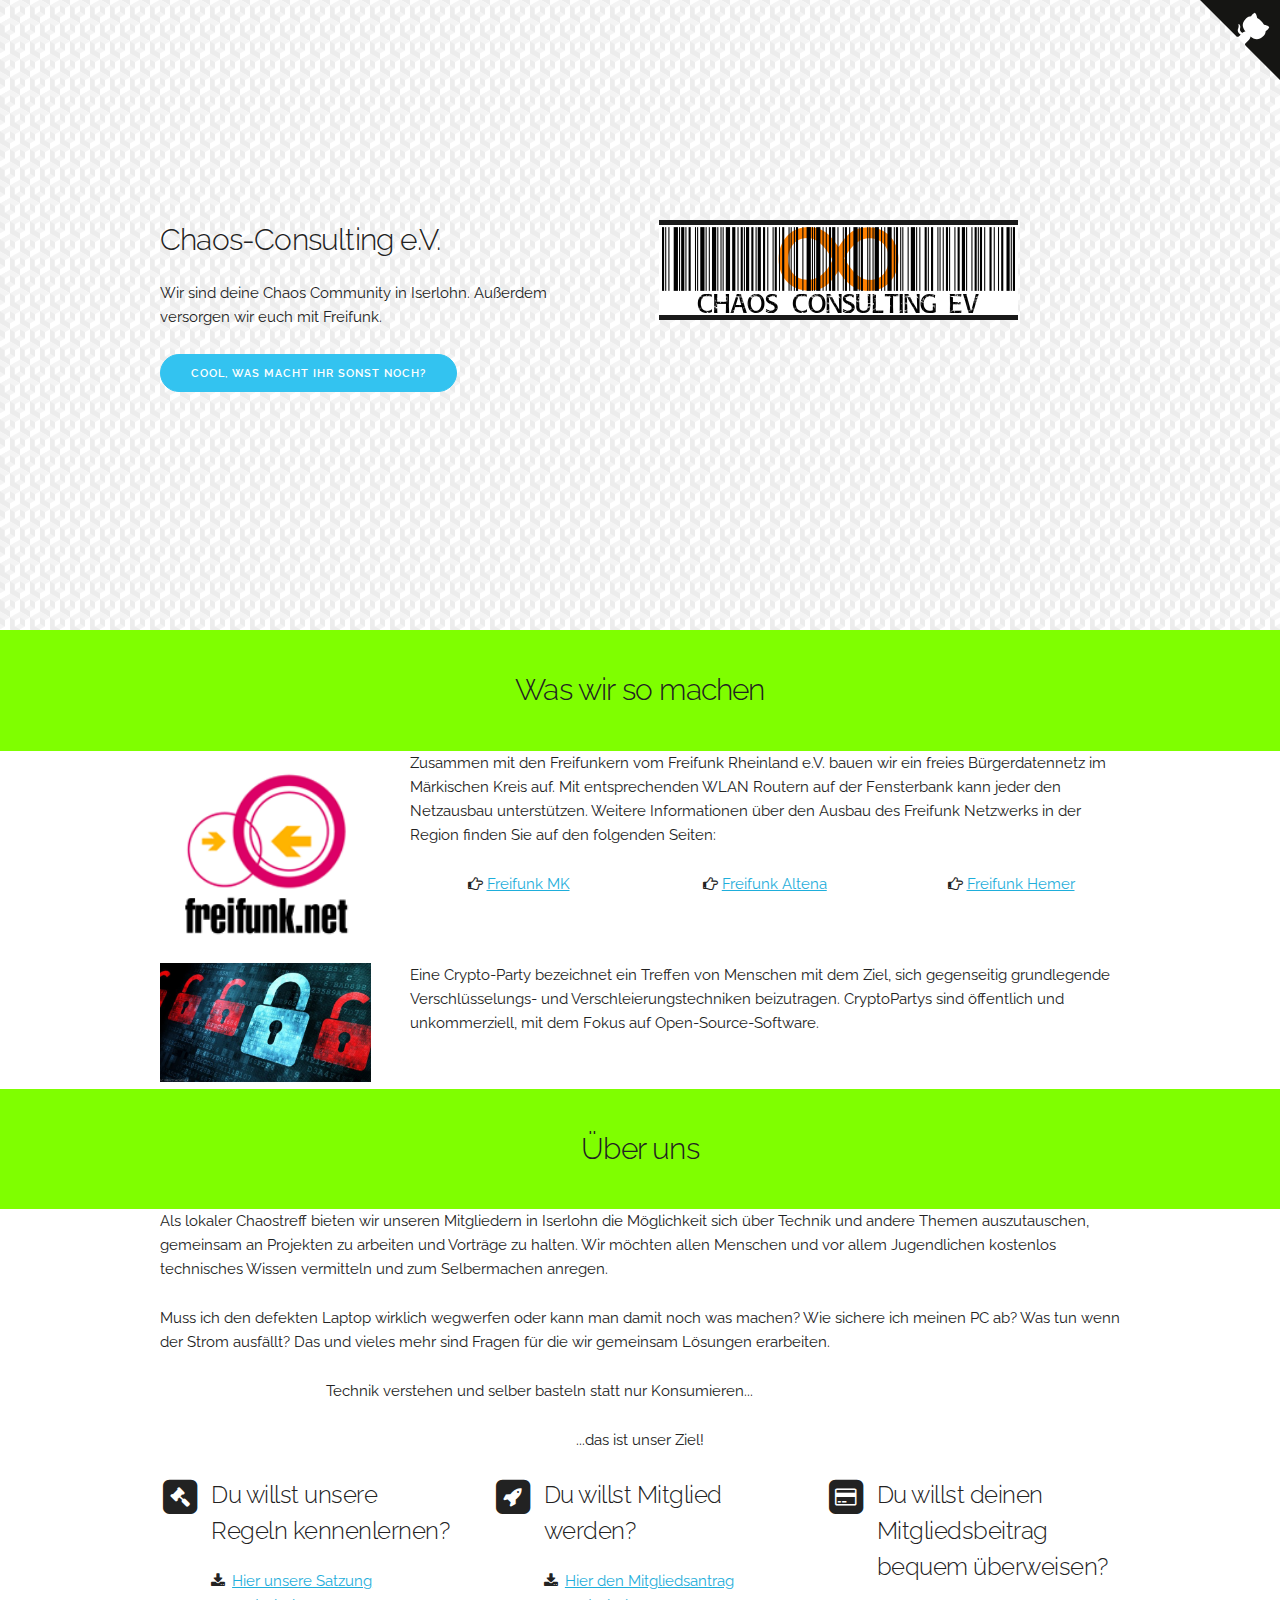
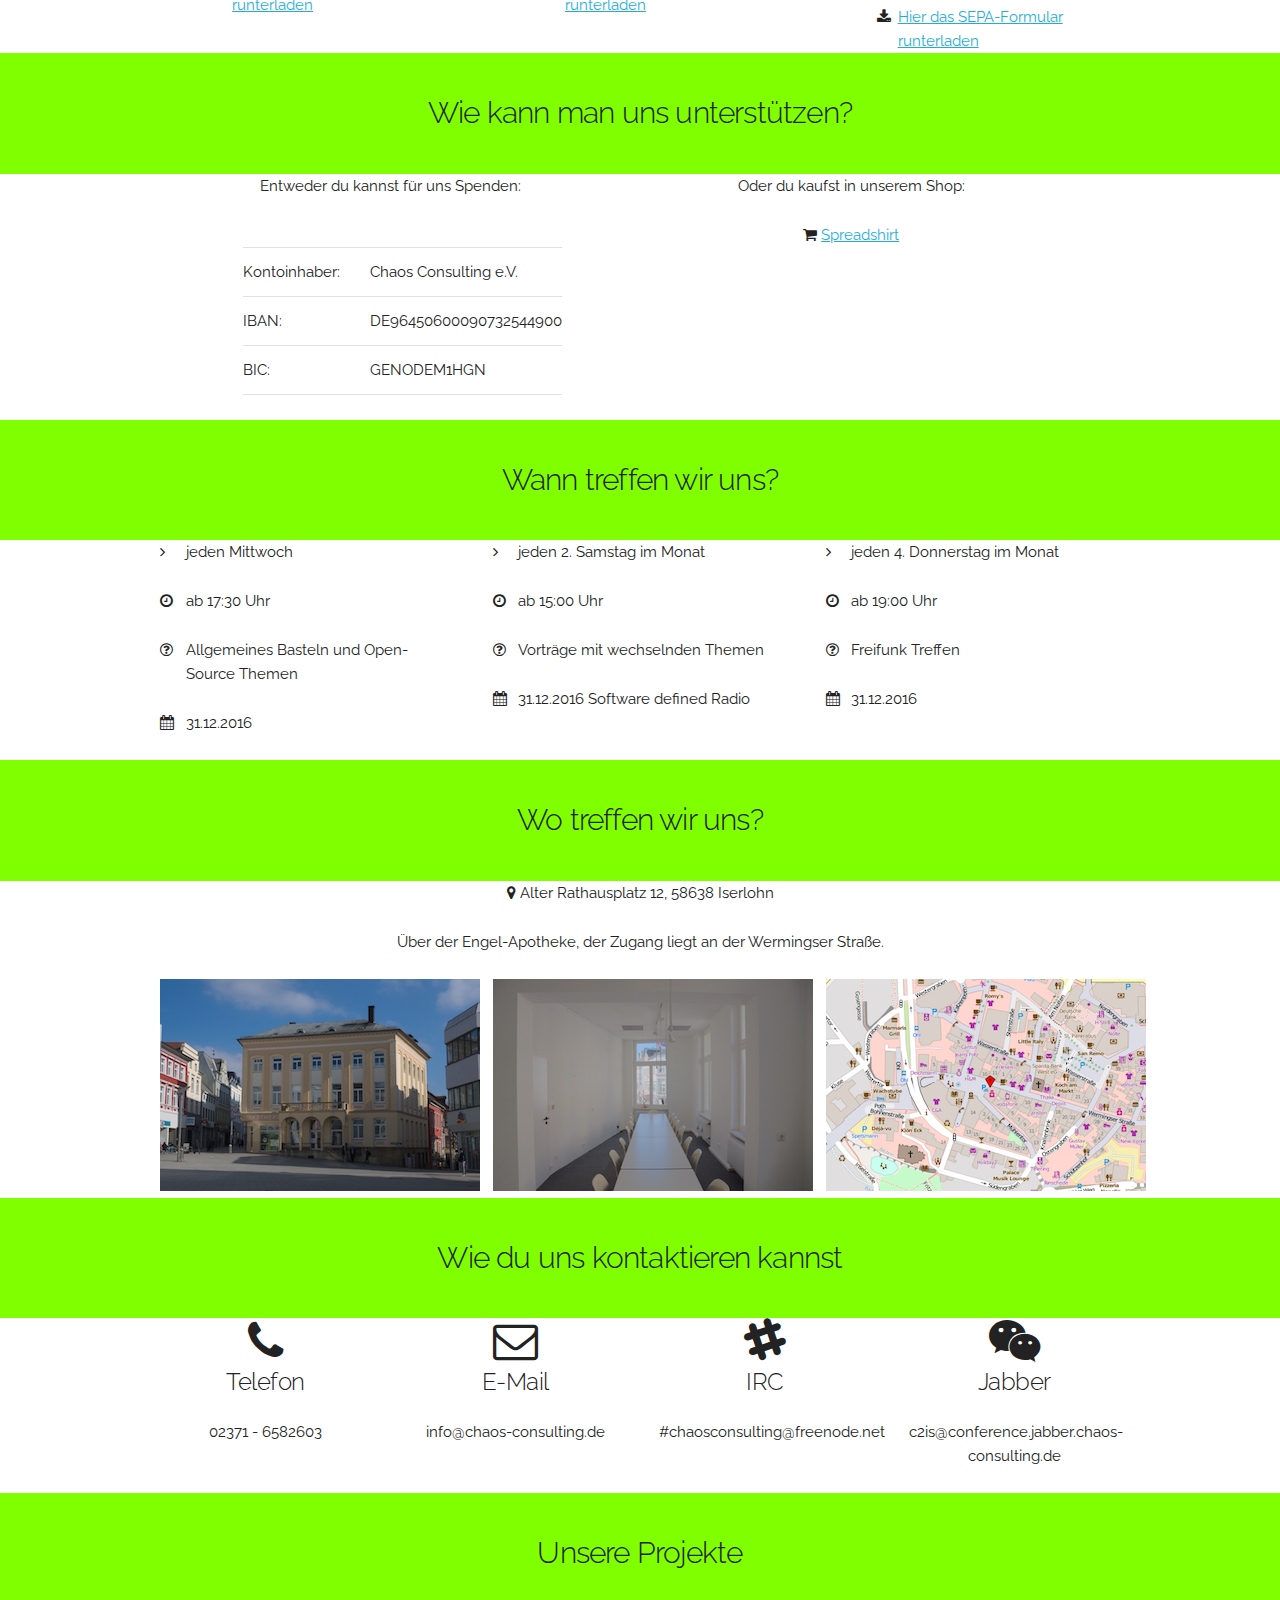
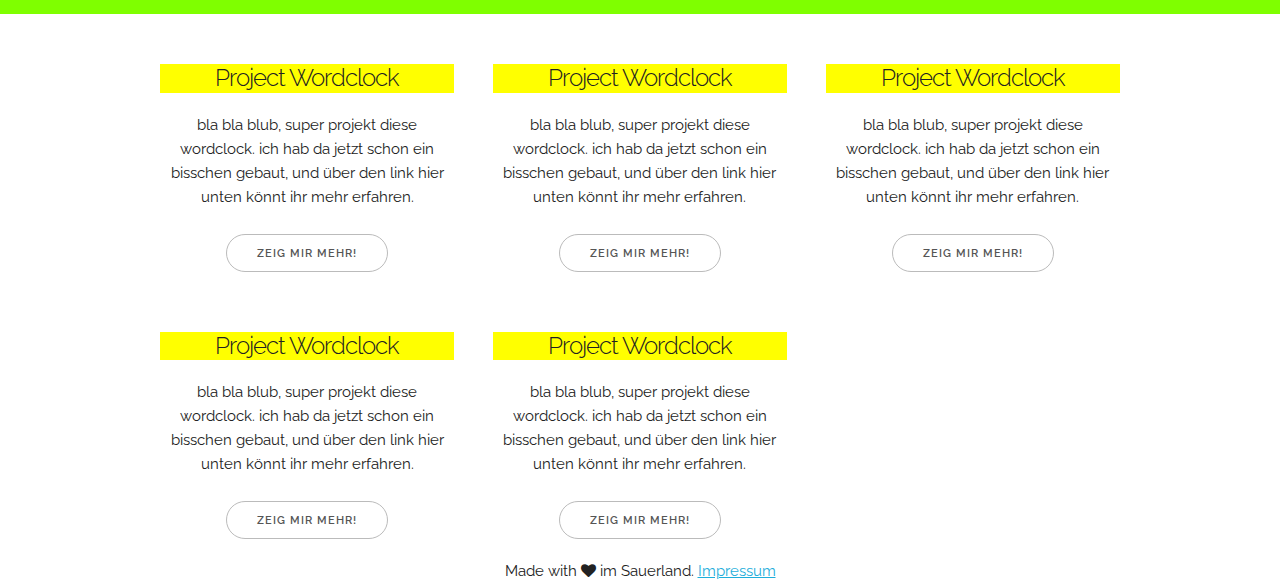
==== commit a63374ed: "About us, how to support us, where do we meet" ====
--- a/index.html
+++ b/index.html
@@ -70,13 +70,13 @@
                 </p>
                 <div class="row ff">
                     <div class="four columns">
-                        <a href="http://www.freifunk-mk.de"><i class="fa fa-hand-o-right"></i> Freifunk MK</a>
+                        <i class="fa fa-hand-o-right"></i> <a href="http://www.freifunk-mk.de">Freifunk MK</a>
                     </div>
                     <div class="four columns">
-                        <a href="http://www.freifunk-altena.de"><i class="fa fa-hand-o-right"></i> Freifunk Altena</a>
+                        <i class="fa fa-hand-o-right"></i> <a href="http://www.freifunk-altena.de">Freifunk Altena</a>
                     </div>
                     <div class="four columns">
-                        <a href="http://www.freifunk-hemer.de"><i class="fa fa-hand-o-right"></i> Freifunk Hemer</a>
+                        <i class="fa fa-hand-o-right"></i> <a href="http://www.freifunk-hemer.de">Freifunk Hemer</a>
                     </div>
                 </div>
             </div>
@@ -104,6 +104,36 @@
 
 <div class="club">
     <div class="container">
+        <div class="row">
+            <p>
+                Als lokaler Chaostreff bieten wir unseren Mitgliedern in Iserlohn die Möglichkeit sich über Technik und
+                andere Themen auszutauschen, gemeinsam an Projekten zu arbeiten und Vorträge zu halten. Wir möchten
+                allen Menschen und vor allem Jugendlichen kostenlos technisches Wissen vermitteln und zum Selbermachen
+                anregen.
+            </p>
+            <p>
+                Muss ich den defekten Laptop wirklich wegwerfen oder kann man damit noch was machen? Wie sichere ich
+                meinen PC ab? Was tun wenn der Strom ausfällt? Das und vieles mehr sind Fragen für die wir gemeinsam
+                Lösungen erarbeiten.
+            </p>
+        </div>
+
+        <div class="row">
+            <div class="offset-by-two eight columns">
+                <p>
+                    Technik verstehen und selber basteln statt nur Konsumieren...
+                </p>
+            </div>
+        </div>
+
+        <div class="row">
+            <div class="offset-by-four four columns">
+                <p style="text-align: center">
+                    ...das ist unser Ziel!
+                </p>
+            </div>
+        </div>
+
         <div class="row">
             <div class="one-third column">
 
@@ -180,6 +210,52 @@
 
 <div class="heading">
     <div class="container">
+        <h4>Wie kann man uns unterstützen?</h4>
+    </div>
+</div>
+
+<div class="container">
+    <div class="row">
+        <div class="offset-by-one four columns">
+            <p class="centered">
+                Entweder du kannst für uns Spenden:
+            </p>
+            <table class="u-full-width">
+                <thead>
+                    <th></th>
+                    <th></th>
+                </thead>
+                <tbody>
+                    <tr>
+                        <td>Kontoinhaber:</td>
+                        <td>Chaos Consulting e.V.</td>
+                    </tr>
+                    <tr>
+                        <td>IBAN:</td>
+                        <td>DE96450600090732544900</td>
+                    </tr>
+                    <tr>
+                        <td>BIC:</td>
+                        <td>GENODEM1HGN</td>
+                    </tr>
+                </tbody>
+            </table>
+        </div>
+
+        <div class="offset-by-two four columns">
+            <p class="centered">
+                Oder du kaufst in unserem Shop:
+            </p>
+            <p class="centered">
+                <i class="fa fa-shopping-cart"></i> <a href="#">Spreadshirt</a>
+            </p>
+        </div>
+    </div>
+</div>
+
+
+<div class="heading">
+    <div class="container">
         <h4>Wann treffen wir uns?</h4>
     </div>
 </div>
@@ -293,6 +369,34 @@
     </div>
 </div>
 
+<div class="heading">
+    <div class="container">
+        <h4>Wo treffen wir uns?</h4>
+    </div>
+</div>
+
+<div class="container">
+    <div class="row">
+        <p class="centered">
+            <i class="fa fa-map-marker"></i>
+            Alter Rathausplatz 12, 58638 Iserlohn
+        </p>
+        <p class="centered">
+            Über der Engel-Apotheke, der Zugang liegt an der Wermingser Straße.
+        </p>
+    </div>
+    <div class="row">
+        <div class="one-third column">
+            <img src="images/aussen_sm.jpg">
+        </div>
+        <div class="one-third column">
+            <img src="images/innen_sm.jpg">
+        </div>
+        <div class="one-third column">
+            <img src="images/map_sm.png">
+        </div>
+    </div>
+</div>
 
 <div class="heading">
     <div class="container">
@@ -394,5 +498,9 @@
     </div>
 </div>
 
+<p class="centered impressum">
+    Made with <i class="fa fa-heart"></i> im Sauerland. <a href="#">Impressum</a>
+</p>
+
 </body>
 </html>
--- a/css/custom.css
+++ b/css/custom.css
@@ -51,4 +51,13 @@
 
 .contact {
     text-align: center;
+}
+
+.centered {
+    text-align: center;
+}
+
+.impressum {
+    margin-bottom: 0;
+    margin-top: 1rem;
 }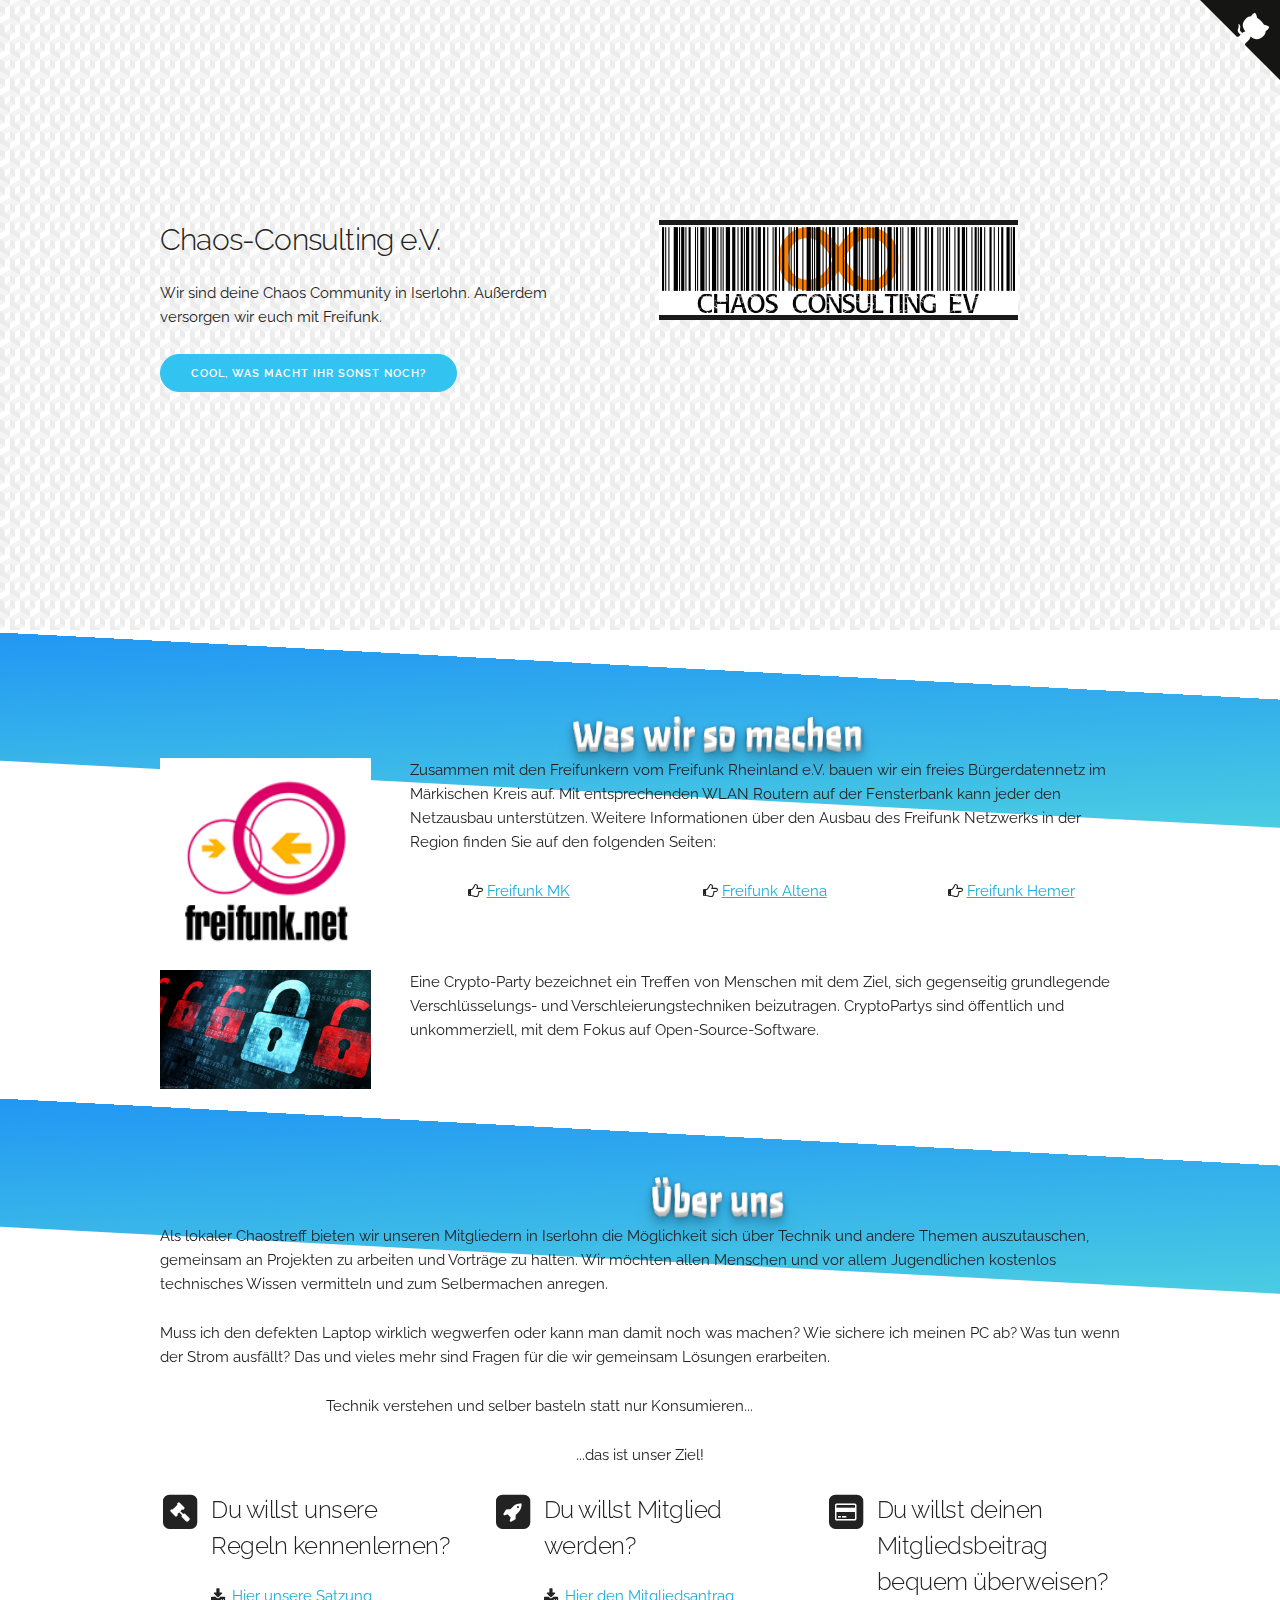
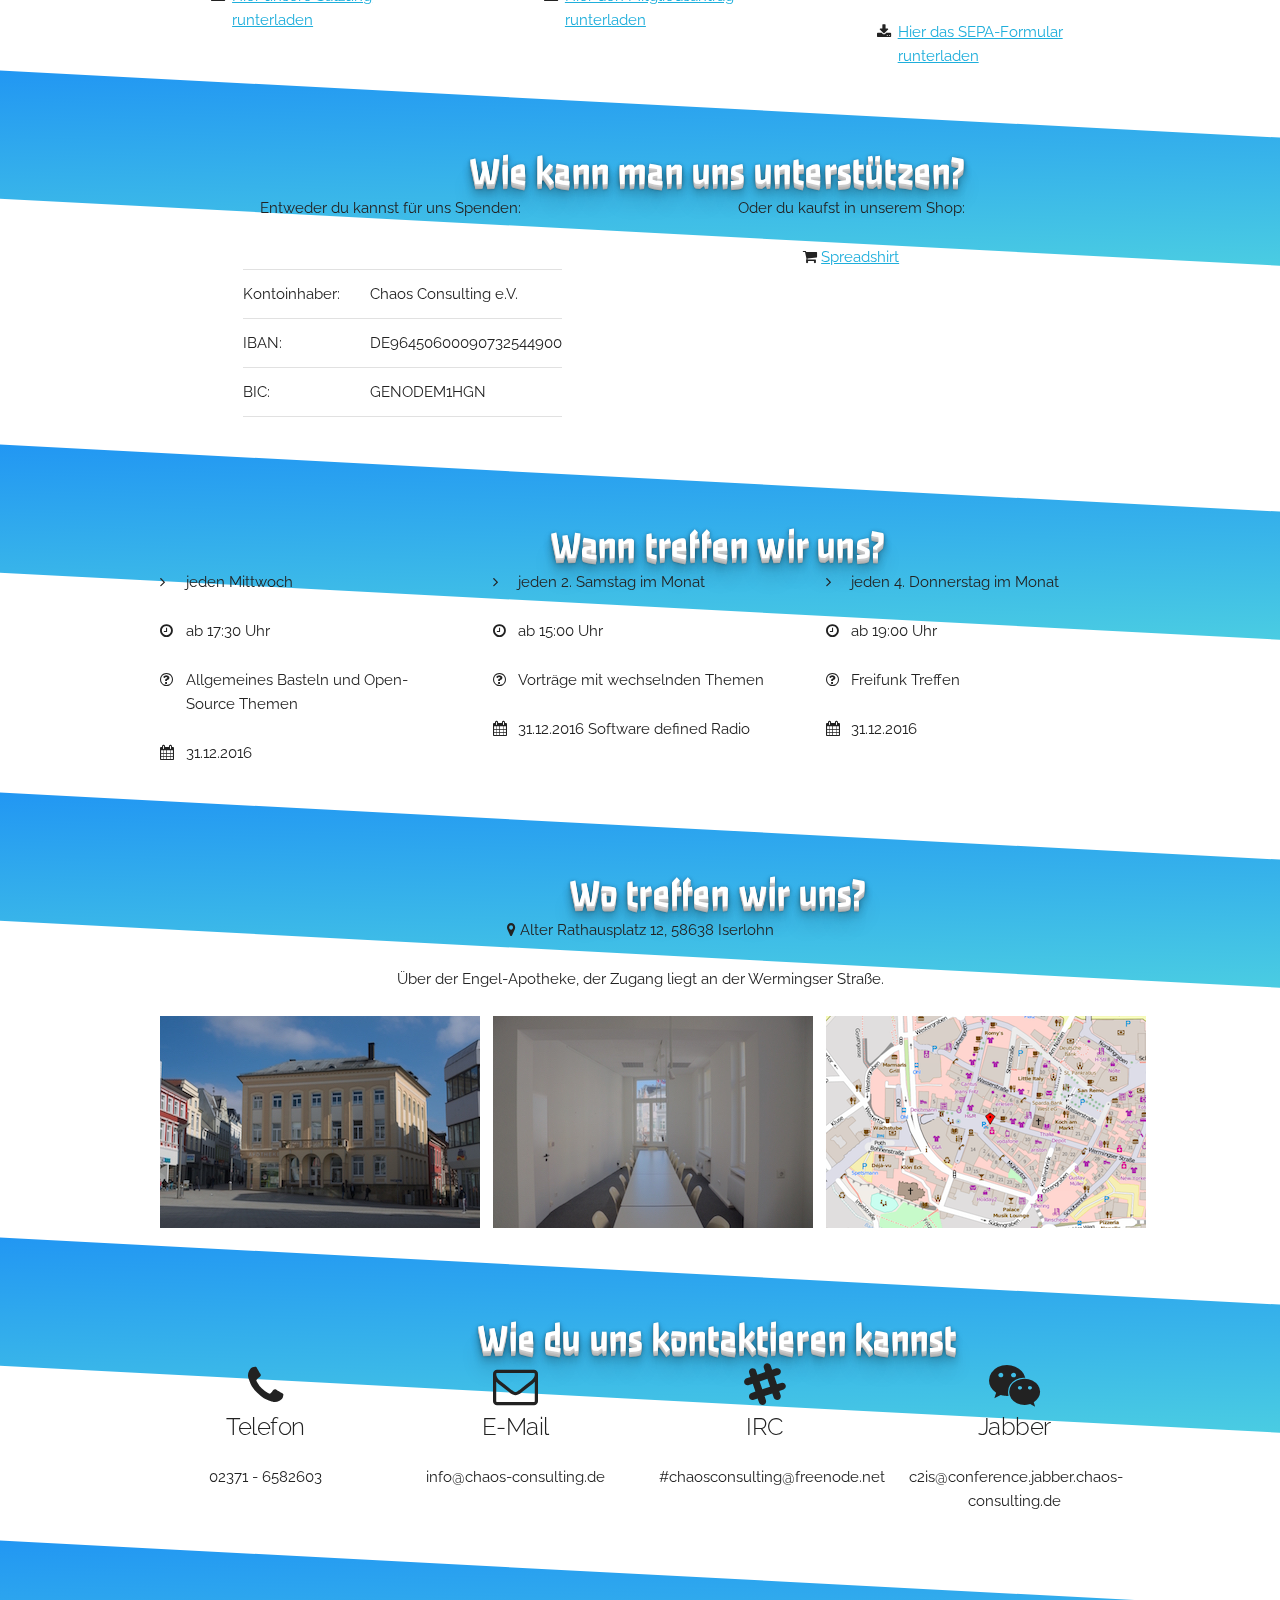
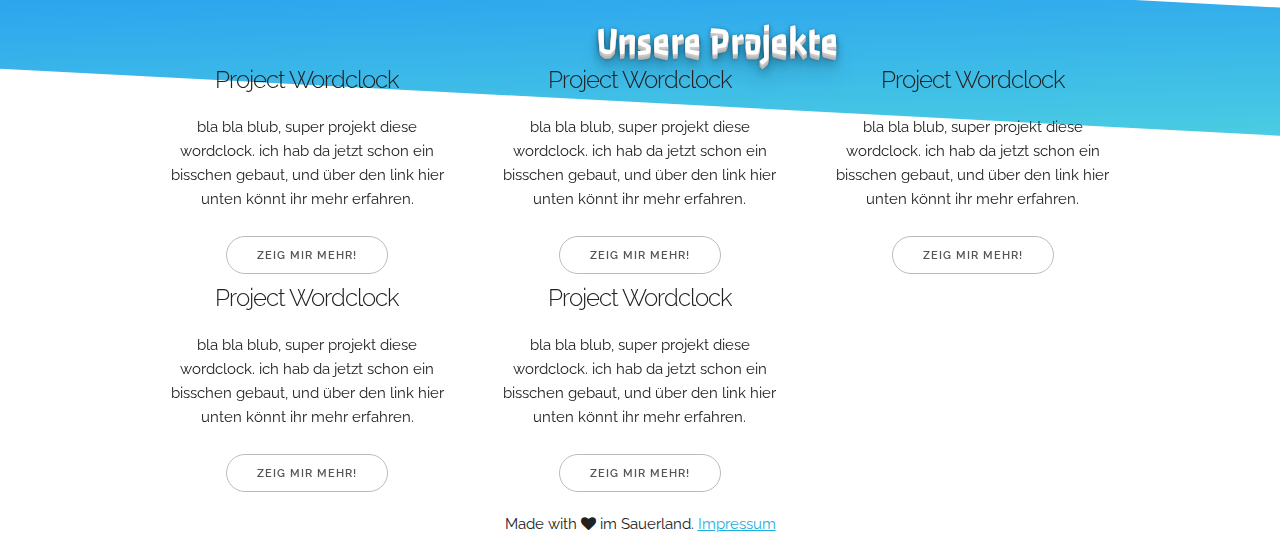
==== commit cf19485e: "Some style improvements" ====
--- a/index.html
+++ b/index.html
@@ -8,6 +8,7 @@
     <meta name="viewport" content="width=device-width, initial-scale=1">
 
     <link href="//fonts.googleapis.com/css?family=Raleway:400,300,600" rel="stylesheet" type="text/css">
+    <link href="//fonts.googleapis.com/css?family=Passero+One" rel="stylesheet" type="text/css">
 
     <link rel="stylesheet" href="css/normalize.css">
     <link rel="stylesheet" href="css/skeleton.css">
@@ -404,34 +405,30 @@
     </div>
 </div>
 
-<div class="club">
-    <div class="container">
-        <div class="row">
-            <div class="three columns contact">
-                <i class="fa fa-phone fa-3x"></i>
-                <h5>Telefon</h5>
-                <p>02371 - 6582603</p>
-            </div>
-            <div class="three columns contact">
-                <i class="fa fa-envelope-o fa-3x"></i>
-                <h5>E-Mail</h5>
-                <p>info@chaos-consulting.de</p>
-            </div>
-            <div class="three columns contact">
-                <i class="fa fa-slack fa-3x"></i>
-                <h5>IRC</h5>
-                <p>#chaosconsulting@freenode.net</p>
-            </div>
-            <div class="three columns contact">
-                <i class="fa fa-wechat fa-3x"></i>
-                <h5>Jabber</h5>
-                <p>c2is@conference.jabber.chaos-consulting.de</p>
-            </div>
-        </div>
-    </div>
-</div>
-
-
+<div class="container">
+    <div class="row">
+        <div class="three columns contact">
+            <i class="fa fa-phone fa-3x"></i>
+            <h5>Telefon</h5>
+            <p>02371 - 6582603</p>
+        </div>
+        <div class="three columns contact">
+            <i class="fa fa-envelope-o fa-3x"></i>
+            <h5>E-Mail</h5>
+            <p>info@chaos-consulting.de</p>
+        </div>
+        <div class="three columns contact">
+            <i class="fa fa-slack fa-3x"></i>
+            <h5>IRC</h5>
+            <p>#chaosconsulting@freenode.net</p>
+        </div>
+        <div class="three columns contact">
+            <i class="fa fa-wechat fa-3x"></i>
+            <h5>Jabber</h5>
+            <p>c2is@conference.jabber.chaos-consulting.de</p>
+        </div>
+    </div>
+</div>
 
 <div class="heading">
     <div class="container">
@@ -439,61 +436,59 @@
     </div>
 </div>
 
-<div class="projects">
-    <div class="container">
-        <div class="row">
-            <div class="four columns project">
-                <h1 class="sectionedit1">Project Wordclock</h1>
-                <div class="level1">
-                    <p>
-                        bla bla blub, super projekt diese wordclock. ich hab da jetzt schon ein bisschen gebaut, und
-                        über den link hier unten könnt ihr mehr erfahren.
-                    </p>
-                </div>
-                <a href="#" class="button">Zeig mir mehr!</a>
-            </div>
-            <div class="four columns project">
-                <h1 class="sectionedit1">Project Wordclock</h1>
-                <div class="level1">
-                    <p>
-                        bla bla blub, super projekt diese wordclock. ich hab da jetzt schon ein bisschen gebaut, und
-                        über den link hier unten könnt ihr mehr erfahren.
-                    </p>
-                </div>
-                <a href="#" class="button">Zeig mir mehr!</a>
-            </div>
-            <div class="four columns project">
-                <h1 class="sectionedit1">Project Wordclock</h1>
-                <div class="level1">
-                    <p>
-                        bla bla blub, super projekt diese wordclock. ich hab da jetzt schon ein bisschen gebaut, und
-                        über den link hier unten könnt ihr mehr erfahren.
-                    </p>
-                </div>
-                <a href="#" class="button">Zeig mir mehr!</a>
-            </div>
-        </div>
-        <div class="row">
-            <div class="four columns project">
-                <h1 class="sectionedit1">Project Wordclock</h1>
-                <div class="level1">
-                    <p>
-                        bla bla blub, super projekt diese wordclock. ich hab da jetzt schon ein bisschen gebaut, und
-                        über den link hier unten könnt ihr mehr erfahren.
-                    </p>
-                </div>
-                <a href="#" class="button">Zeig mir mehr!</a>
-            </div>
-            <div class="four columns project">
-                <h1 class="sectionedit1">Project Wordclock</h1>
-                <div class="level1">
-                    <p>
-                        bla bla blub, super projekt diese wordclock. ich hab da jetzt schon ein bisschen gebaut, und
-                        über den link hier unten könnt ihr mehr erfahren.
-                    </p>
-                </div>
-                <a href="#" class="button">Zeig mir mehr!</a>
-            </div>
+<div class="container">
+    <div class="row">
+        <div class="four columns project">
+            <h1 class="sectionedit1">Project Wordclock</h1>
+            <div class="level1">
+                <p>
+                    bla bla blub, super projekt diese wordclock. ich hab da jetzt schon ein bisschen gebaut, und
+                    über den link hier unten könnt ihr mehr erfahren.
+                </p>
+            </div>
+            <a href="#" class="button">Zeig mir mehr!</a>
+        </div>
+        <div class="four columns project">
+            <h1 class="sectionedit1">Project Wordclock</h1>
+            <div class="level1">
+                <p>
+                    bla bla blub, super projekt diese wordclock. ich hab da jetzt schon ein bisschen gebaut, und
+                    über den link hier unten könnt ihr mehr erfahren.
+                </p>
+            </div>
+            <a href="#" class="button">Zeig mir mehr!</a>
+        </div>
+        <div class="four columns project">
+            <h1 class="sectionedit1">Project Wordclock</h1>
+            <div class="level1">
+                <p>
+                    bla bla blub, super projekt diese wordclock. ich hab da jetzt schon ein bisschen gebaut, und
+                    über den link hier unten könnt ihr mehr erfahren.
+                </p>
+            </div>
+            <a href="#" class="button">Zeig mir mehr!</a>
+        </div>
+    </div>
+    <div class="row">
+        <div class="four columns project">
+            <h1 class="sectionedit1">Project Wordclock</h1>
+            <div class="level1">
+                <p>
+                    bla bla blub, super projekt diese wordclock. ich hab da jetzt schon ein bisschen gebaut, und
+                    über den link hier unten könnt ihr mehr erfahren.
+                </p>
+            </div>
+            <a href="#" class="button">Zeig mir mehr!</a>
+        </div>
+        <div class="four columns project">
+            <h1 class="sectionedit1">Project Wordclock</h1>
+            <div class="level1">
+                <p>
+                    bla bla blub, super projekt diese wordclock. ich hab da jetzt schon ein bisschen gebaut, und
+                    über den link hier unten könnt ihr mehr erfahren.
+                </p>
+            </div>
+            <a href="#" class="button">Zeig mir mehr!</a>
         </div>
     </div>
 </div>
--- a/css/sections.css
+++ b/css/sections.css
@@ -18,7 +18,26 @@
 .heading {
     padding: 4rem 0 2rem;
     text-align: center;
-    background-color: chartreuse;
+    background: red; /* For browsers that do not support gradients */
+    background: linear-gradient(to bottom right, #2196F3, #4DD0E1); /* Standard syntax */
+
+    transform-origin: left center;
+
+    display: block;
+    width: 120%;
+
+    margin-top: 0;
+    margin-right: 100px;
+    margin-left: -50px;
+    margin-bottom: 0;
+}
+
+.heading:nth-child(odd) {
+    transform: rotate(3deg);
+}
+
+.heading:nth-child(even) {
+    transform: rotate(-3deg);
 }
 
 /* Hero
--- a/css/custom.css
+++ b/css/custom.css
@@ -3,12 +3,10 @@
 }
 
 .project h1 {
-    background-color: yellow;
     font-size: 2.4rem;
 }
 
 .project {
-    margin-top: 50px;
     text-align: center;
 }
 
@@ -60,4 +58,33 @@
 .impressum {
     margin-bottom: 0;
     margin-top: 1rem;
+}
+
+.heading h4 {
+    transform: rotate(-3deg);
+
+    -webkit-box-sizing: content-box;
+    -moz-box-sizing: content-box;
+    box-sizing: content-box;
+    cursor: pointer;
+    border: none;
+    font: normal 4rem/normal "Passero One", Helvetica, sans-serif;
+    color: rgba(255,255,255,1);
+    text-align: center;
+    -o-text-overflow: clip;
+    text-overflow: clip;
+    text-shadow: 0 1px 0 rgb(204,204,204) , 0 2px 0 rgb(201,201,201) , 0 3px 0 rgb(187,187,187) , 0 4px 0 rgb(185,185,185) , 0 5px 0 rgb(170,170,170) , 0 6px 1px rgba(0,0,0,0.0980392) , 0 0 5px rgba(0,0,0,0.0980392) , 0 1px 3px rgba(0,0,0,0.298039) , 0 3px 5px rgba(0,0,0,0.2) , 0 5px 10px rgba(0,0,0,0.247059) , 0 10px 10px rgba(0,0,0,0.2) , 0 20px 20px rgba(0,0,0,0.14902) ;
+    -webkit-transition: all 300ms cubic-bezier(0.42, 0, 0.58, 1);
+    -moz-transition: all 300ms cubic-bezier(0.42, 0, 0.58, 1);
+    -o-transition: all 300ms cubic-bezier(0.42, 0, 0.58, 1);
+    transition: all 300ms cubic-bezier(0.42, 0, 0.58, 1);
+}
+
+.heading h4:hover {
+    color: #80CBC4;
+    text-shadow: 0 1px 0 rgba(255,255,255,1) , 0 2px 0 rgba(255,255,255,1) , 0 3px 0 rgba(255,255,255,1) , 0 4px 0 rgba(255,255,255,1) , 0 5px 0 rgba(255,255,255,1) , 0 6px 1px rgba(0,0,0,0.0980392) , 0 0 5px rgba(0,0,0,0.0980392) , 0 1px 3px rgba(0,0,0,0.298039) , 0 3px 5px rgba(0,0,0,0.2) , 0 -5px 10px rgba(0,0,0,0.247059) , 0 -7px 10px rgba(0,0,0,0.2) , 0 -15px 20px rgba(0,0,0,0.14902) ;
+    -webkit-transition: all 200ms cubic-bezier(0.42, 0, 0.58, 1) 10ms;
+    -moz-transition: all 200ms cubic-bezier(0.42, 0, 0.58, 1) 10ms;
+    -o-transition: all 200ms cubic-bezier(0.42, 0, 0.58, 1) 10ms;
+    transition: all 200ms cubic-bezier(0.42, 0, 0.58, 1) 10ms;
 }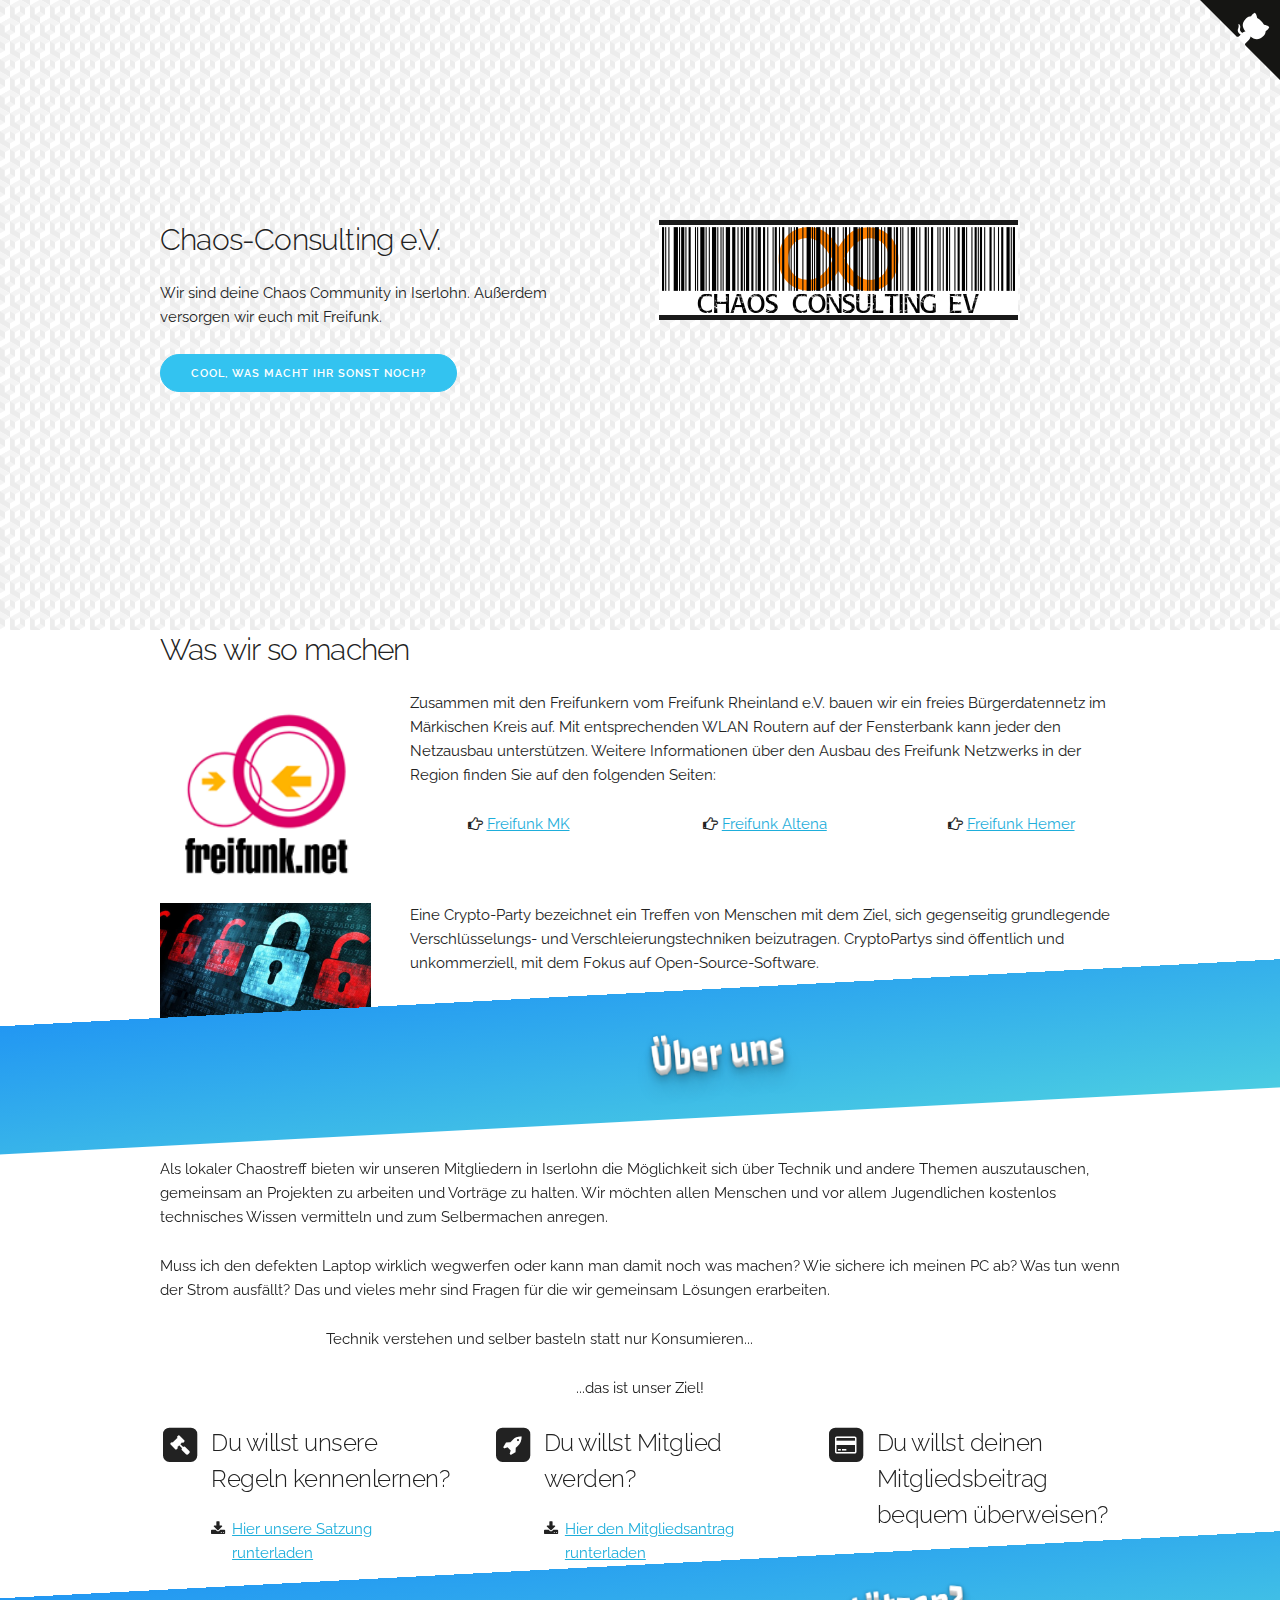
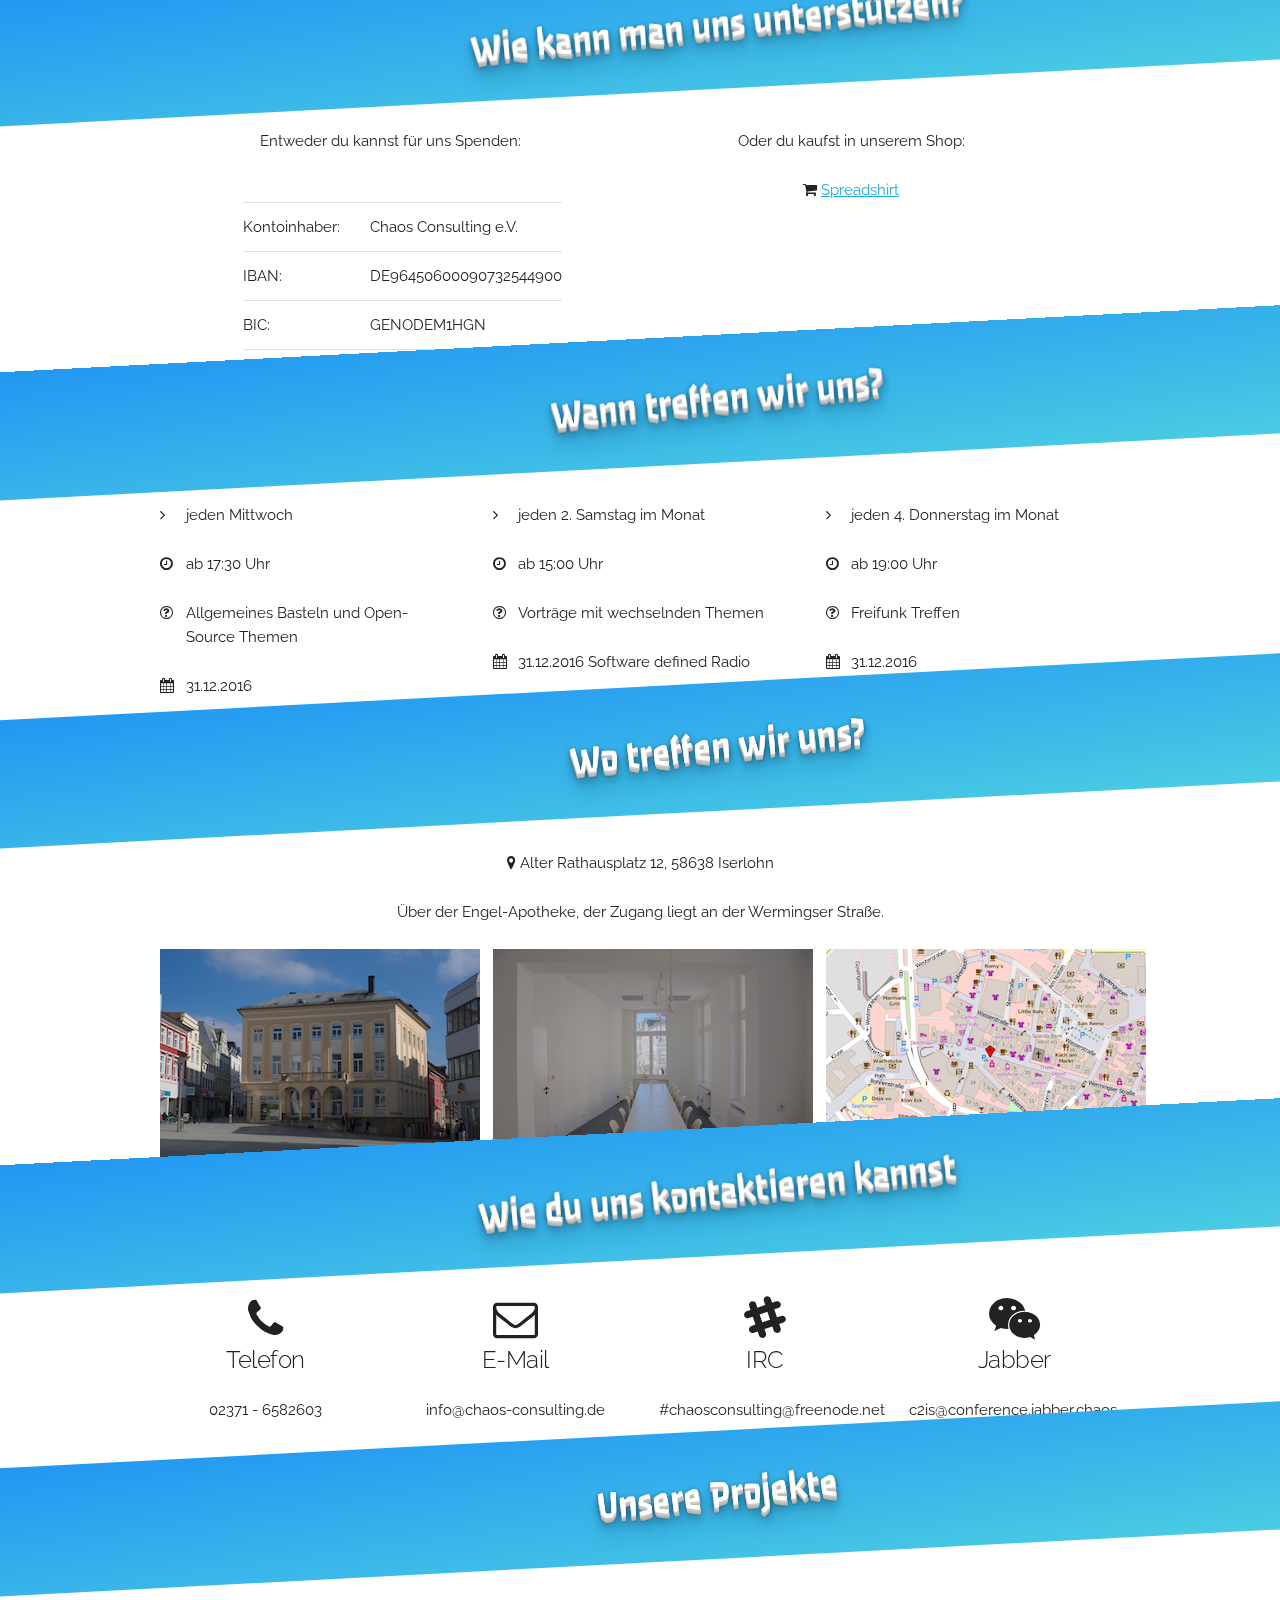
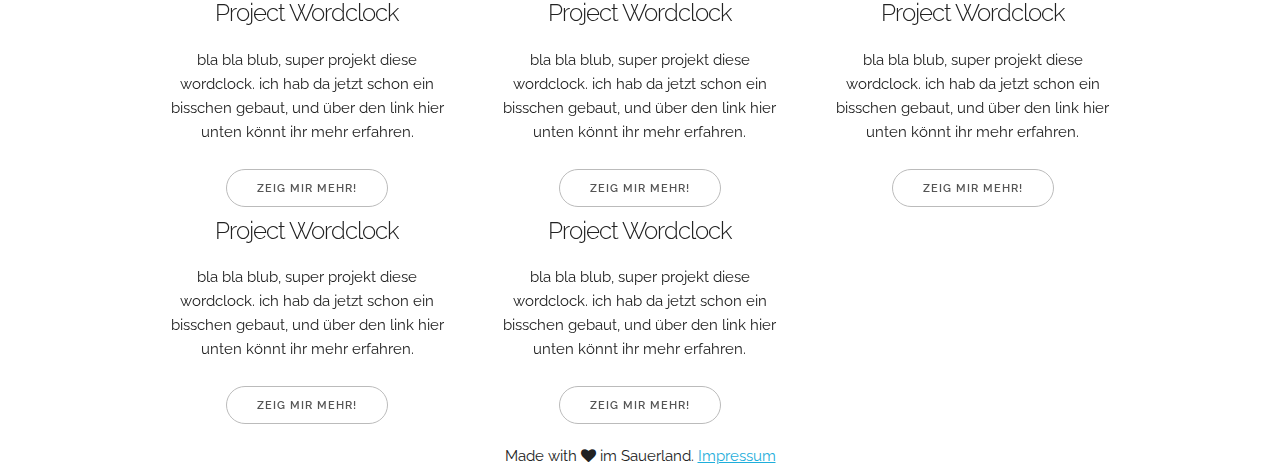
==== commit d79b2050: "Removed divs" ====
--- a/index.html
+++ b/index.html
@@ -50,49 +50,42 @@
     </div>
 </div>
 
-<div class="heading">
-    <div class="container">
-        <h4>Was wir so machen</h4>
-    </div>
-</div>
-
-<div>
-    <div class="container what-we-do">
-        <div class="row">
-            <div class="three columns">
-                <img src="images/freifunknet.png">
-            </div>
-            <div class="nine columns">
-                <p>
-                    Zusammen mit den Freifunkern vom Freifunk Rheinland e.V. bauen wir ein freies Bürgerdatennetz im
-                    Märkischen Kreis auf. Mit entsprechenden WLAN Routern auf der Fensterbank kann jeder den Netzausbau
-                    unterstützen. Weitere Informationen über den Ausbau des Freifunk Netzwerks in der Region finden Sie
-                    auf den folgenden Seiten:
-                </p>
-                <div class="row ff">
-                    <div class="four columns">
-                        <i class="fa fa-hand-o-right"></i> <a href="http://www.freifunk-mk.de">Freifunk MK</a>
-                    </div>
-                    <div class="four columns">
-                        <i class="fa fa-hand-o-right"></i> <a href="http://www.freifunk-altena.de">Freifunk Altena</a>
-                    </div>
-                    <div class="four columns">
-                        <i class="fa fa-hand-o-right"></i> <a href="http://www.freifunk-hemer.de">Freifunk Hemer</a>
-                    </div>
-                </div>
-            </div>
-        </div>
-        <div class="row">
-            <div class="three columns">
-                <img src="images/cryptoparty.jpeg">
-            </div>
-            <div class="nine columns">
-                <p>
-                    Eine Crypto-Party bezeichnet ein Treffen von Menschen mit dem Ziel, sich gegenseitig grundlegende
-                    Verschlüsselungs- und Verschleierungstechniken beizutragen. CryptoPartys sind öffentlich und
-                    unkommerziell, mit dem Fokus auf Open-Source-Software.
-                </p>
-            </div>
+<div class="container what-we-do">
+    <h4>Was wir so machen</h4>
+    <div class="row">
+        <div class="three columns">
+            <img src="images/freifunknet.png">
+        </div>
+        <div class="nine columns">
+            <p>
+                Zusammen mit den Freifunkern vom Freifunk Rheinland e.V. bauen wir ein freies Bürgerdatennetz im
+                Märkischen Kreis auf. Mit entsprechenden WLAN Routern auf der Fensterbank kann jeder den Netzausbau
+                unterstützen. Weitere Informationen über den Ausbau des Freifunk Netzwerks in der Region finden Sie
+                auf den folgenden Seiten:
+            </p>
+            <div class="row ff">
+                <div class="four columns">
+                    <i class="fa fa-hand-o-right"></i> <a href="http://www.freifunk-mk.de">Freifunk MK</a>
+                </div>
+                <div class="four columns">
+                    <i class="fa fa-hand-o-right"></i> <a href="http://www.freifunk-altena.de">Freifunk Altena</a>
+                </div>
+                <div class="four columns">
+                    <i class="fa fa-hand-o-right"></i> <a href="http://www.freifunk-hemer.de">Freifunk Hemer</a>
+                </div>
+            </div>
+        </div>
+    </div>
+    <div class="row">
+        <div class="three columns">
+            <img src="images/cryptoparty.jpeg">
+        </div>
+        <div class="nine columns">
+            <p>
+                Eine Crypto-Party bezeichnet ein Treffen von Menschen mit dem Ziel, sich gegenseitig grundlegende
+                Verschlüsselungs- und Verschleierungstechniken beizutragen. CryptoPartys sind öffentlich und
+                unkommerziell, mit dem Fokus auf Open-Source-Software.
+            </p>
         </div>
     </div>
 </div>
